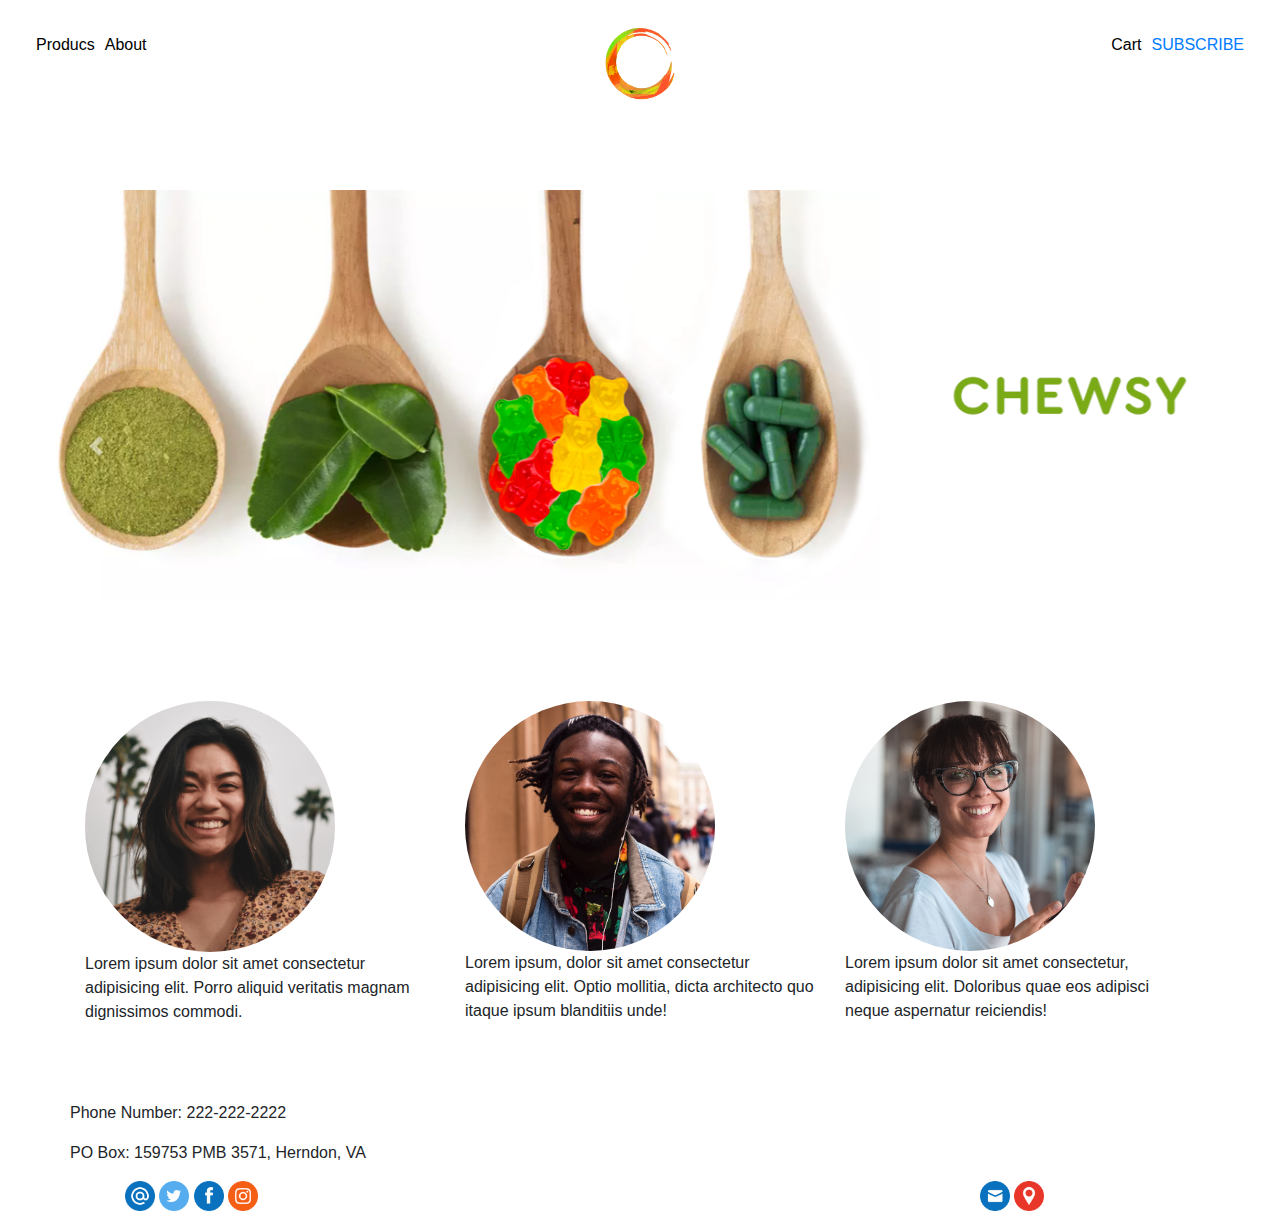
==== index.html @ 1e250ff9 "pushing" ====
<!doctype html>
<html lang="en">


<head>
  <!-- Required meta tags -->
  <meta charset="utf-8">
  <meta name="viewport" content="width=device-width, initial-scale=1, shrink-to-fit=no">

  <!-- Bootstrap CSS -->
  <link rel="stylesheet" href="https://stackpath.bootstrapcdn.com/bootstrap/4.3.1/css/bootstrap.min.css"
    integrity="sha384-ggOyR0iXCbMQv3Xipma34MD+dH/1fQ784/j6cY/iJTQUOhcWr7x9JvoRxT2MZw1T" crossorigin="anonymous">
  <link rel="stylesheet" href="./style.css" type="text/css">


</head>

<body>
  <div class="navcontainer">
    <nav class="navbar navbar-expand-lg">
      <div class="container-fluid">
        <div class="navbar-header">
          <button class="navbar-toggler" type="button" data-toggle="collapse" data-target="#navbar"
            aria-controls="#navbar" aria-expanded="false" aria-label="Toggle navigation">
            <span class="navbar-toggler-icon"></span>
          </button>
          <div id="navbar" class="collapse navbar-collapse">
            <ul class="nav navbar-nav navbar-right">
              <li class="active"><a href="#">Producs</a></li>
              <li><a href="#">About</a></li>
            </ul>
          </div>

          <a class="navbar-brand" href=""><img
              src="./assets/chewsylogo.png" alt="CHEWSY">
          </a>
          
        </div>

        <div id="navbar" class="collapse navbar-collapse">
          <ul class="nav navbar-nav ml-auto">
              <li><a href="#">Cart</a></li>
          </ul>
          


        </div>

        <ul id="submitnav" class="nav navbar-nav ml-auto">
            <li class="active"><a href="#demo" data-toggle="collapse">SUBSCRIBE</a></li>
          </ul>
        <!--/.nav-collapse -->
      </div>
      <!--/.container-fluid -->
    </nav>
  </div>
  
    
    <div class=row>
  <div id="demo" class="collapse">
      <div class="col-sm-12">
          <link href="//cdn-images.mailchimp.com/embedcode/classic-10_7.css" rel="stylesheet" type="text/css">
          <style type="text/css">
            #mc_embed_signup {
              margin-left:370px;
            }
        
            /* Add your own Mailchimp form style overrides in your site stylesheet or in this style block.
             We recommend moving this block and the preceding CSS link to the HEAD of your HTML file. */
          </style>
        
        
          <div id="mc_embed_signup">
            <form action="https://gmail.us20.list-manage.com/subscribe/post?u=164281b2838ff1c99d3fb2825&amp;id=e8949623ad"
              method="post" id="mc-embedded-subscribe-form" name="mc-embedded-subscribe-form" class="validate" target="_blank"
              novalidate>
              <div id="mc_embed_signup_scroll">
                <h2>JOIN OUR NEWS LETTER</h2>
                <div class="indicates-required"><span class="asterisk">*</span> indicates required</div>
                <div class="mc-field-group">
                  
                  <input type="email" value="" name="EMAIL" class="required email" id="mce-EMAIL" placeholder="Email">
                </div>
               
                  <input type="text" value="" placeholder="First Name" name="FNAME" class="first-name-field" id="mce-FNAME" minlength="3"
                    pattern="[a-zA-Z]+">
                </div>
                
                  <input type="text" value="" placeholder="Last Name" name="LNAME" class="" id="mce-LNAME" minlength="3"
                    pattern="^(?=.*[a-z])(?=.*[A-Z]).*$">
                    <div style="position: absolute; left: -5000px;" aria-hidden="true"><input type="text"
                      name="b_164281b2838ff1c99d3fb2825_e8949623ad" tabindex="-1" value=""></div>
                  <div class="clear"><input type="submit" value="Subscribe" name="subscribe" id="mc-embedded-subscribe"
                      class="button"></div>
                </div>
                <div id="mce-responses" class="clear">
                  <div class="response" id="mce-error-response" style="display:none"></div>
                  <div class="response" id="mce-success-response" style="display:none"></div>
                </div>
                <!-- real people should not fill this in and expect good things - do not remove this or risk form bot signups-->
                
              </div>
            </form>
          </div>
        </div>
        </div>
      </div>
    </div>
  <div id="header-form" class="row">
      
    <div class="col-lg-12">
      <div id="carouselExampleIndicators" class="carousel slide" data-ride="carousel">
        <ol class="carousel-indicators">
          <li data-target="#carouselExampleIndicators" data-slide-to="0" class="active"></li>
          <li data-target="#carouselExampleIndicators" data-slide-to="1"></li>
          <li data-target="#carouselExampleIndicators" data-slide-to="2"></li>
        </ol>
        <div class="carousel-inner">
          <div class="carousel-item active">
            <img class="d-block w-100" src="./assets/Image01.png" alt="First slide">
          </div>
          <div class="carousel-item">
            <img class="d-block w-100" src="./assets/carouel1.jpg"  alt="Second slide">
          </div>
          <div class="carousel-item">
            <img class="d-block w-100" src="./assets/carousel2.jpg"  alt="Third slide">
          </div>
        </div>
        <a class="carousel-control-prev" href="#carouselExampleIndicators" role="button" data-slide="prev">
          <span class="carousel-control-prev-icon" aria-hidden="true"></span>
          <span class="sr-only">Previous</span>
        </a>
        <a class="carousel-control-next" href="#carouselExampleIndicators" role="button" data-slide="next">
          <span class="carousel-control-next-icon" aria-hidden="true"></span>
          <span class="sr-only">Next</span>
        </a>
      </div>
    </div>
  
</div>
<div class="container place-link-wrapper">
    <div class="row d-flex justify-content-around">
        <div class="col-sm-4">
            <img class="testimonial-image" src="./images/joel-mott-1315248-unsplash.jpg" alt="Shops Icon">
            <br>
            <div class="quote-one">
                <blockquote>Lorem ipsum dolor sit amet consectetur adipisicing elit. Porro aliquid veritatis magnam dignissimos commodi.</blockquote>
                <blockquote>Lorem ipsum, dolor sit amet consectetur adipisicing elit. Optio mollitia, dicta architecto quo itaque ipsum blanditiis unde!</blockquote>
            </div>
        </div>
        <div class="col-sm-4 quotes">
            <img class="testimonial-image" src="./images/yingchou-han-241463-unsplash.jpg" alt="Restaurants Icon">
            <br>
            <div class="quote-two">
                <blockquote>Lorem ipsum, dolor sit amet consectetur adipisicing elit. Optio mollitia, dicta architecto quo itaque ipsum blanditiis unde!</blockquote>
                <blockquote>Lorem ipsum dolor sit amet consectetur adipisicing elit. Porro aliquid veritatis magnam dignissimos commodi.</blockquote>
                <blockquote>Lorem ipsum dolor sit amet consectetur, adipisicing elit. Doloribus quae eos adipisci neque aspernatur reiciendis!</blockquote>
            </div>
        </div>
        <div class="col-sm-4 quotes">
            <img class="testimonial-image" src="./images/fabio-spinelli-695744-unsplash.jpg" alt="Parks Icon">
            <br>
            <div class="quote-three">
                <blockquote>Lorem ipsum dolor sit amet consectetur, adipisicing elit. Doloribus quae eos adipisci neque aspernatur reiciendis!</blockquote>
                <blockquote>Lorem ipsum, dolor sit amet consectetur adipisicing elit. Optio mollitia, dicta architecto quo itaque ipsum blanditiis unde!</blockquote>
                <blockquote>Lorem ipsum dolor sit amet consectetur adipisicing elit. Porro aliquid veritatis magnam dignissimos commodi.</blockquote>
            </div>
        </div>
    </div>
</div>

<div class="footer">
    <div class="container">
        <div class="row">
            <p>Phone Number: 222-222-2222</p>
        </div>
        <div class="row">
            <p>PO Box: 159753 PMB 3571, Herndon, VA</p>
        </div>
        <div class="row">
            <div class="col lg">
                <ul class="footer">
                    <li>
                        <a href="#">
                            <img class="footer-icon" src="./images/icons/Email.png">
                        </a>
                    </li>
                    <li>
                        <a href="#">
                            <img class="footer-icon" src="./images/icons/Twitter.png">
                        </a>
                    </li>
                    <li>
                        <a href="#">
                            <img class="footer-icon" src="./images/icons/facebook.png">
                        </a>
                    </li>
                    <li>
                        <a href="#">
                            <img class="footer-icon" src="./images/icons/instagram.png">
                        </a>
                    </li>
                </ul>
            </div>
            <div class="col lg"></div>
            <div class="col lg"></div>
            <div class="col lg">
                <ul class="footer">
                    <li>
                        <a href="#">
                            <img class="footer-icon" src="./images/icons/Mail.png">
                        </a>
                    </li>
                    <li>
                        <a href="#">
                            <img class="footer-icon" src="./images/icons/map.png">
                        </a>
                    </li>
                </ul>
            </div>
        </div>
    </div>
</div>
  
  <script type='text/javascript' src='//s3.amazonaws.com/downloads.mailchimp.com/js/mc-validate.js'></script>
  <script type='text/javascript'>
    (function ($) {
      window.fnames = new Array();
      window.ftypes = new Array();
      fnames[0] = 'EMAIL';
      ftypes[0] = 'email';
      fnames[1] = 'FNAME';
      ftypes[1] = 'text';
      fnames[2] = 'LNAME';
      ftypes[2] = 'text';
    }(jQuery));
    var $mcj = jQuery.noConflict(true);
  </script>
  <!--End mc_embed_signup-->

  <script src="./app.js"></script>
  <!-- Optional JavaScript -->
  <!-- jQuery first, then Popper.js, then Bootstrap JS -->
  <script src="https://ajax.googleapis.com/ajax/libs/jquery/1.12.4/jquery.min.js"></script>
  <script src="./js/jquery.quovolver.js"></script>
    <script src="./js/app.js"></script>
  <script src="https://cdnjs.cloudflare.com/ajax/libs/popper.js/1.14.7/umd/popper.min.js"
    integrity="sha384-UO2eT0CpHqdSJQ6hJty5KVphtPhzWj9WO1clHTMGa3JDZwrnQq4sF86dIHNDz0W1" crossorigin="anonymous">
  </script>
  <script src="https://stackpath.bootstrapcdn.com/bootstrap/4.3.1/js/bootstrap.min.js"
    integrity="sha384-JjSmVgyd0p3pXB1rRibZUAYoIIy6OrQ6VrjIEaFf/nJGzIxFDsf4x0xIM+B07jRM" crossorigin="anonymous">
  </script>
</body>

</html>
---- style.css ----
.first-name-field:invalid {
    border: 1px solid red;
  }

/* --------------------
        Navbar
 ---------------------*/
  .navbar-brand {
    transform: translateX(-50%);
    left: 50%;
    top:25%;
    position: absolute;
  }
  

  .navbar-brand {
    padding: 0px;
  }
  .navbar-brand>img {
    max-height:80px;
    max-width: 80px;
    /* padding: 1px 14px 30px 14px; */
   
  }
  #navbar a {
    color:black;
  }
  
  
  .navbar{
    margin-bottom: 100px;
    height:90px;
    
    
  }
  .navbar-nav li a {
    padding: 30px 5px 15px 5px;
   
}
.navbar-toggler-icon{
  background-image: url("./assets/gummy-bear.png");
}

#submitnav ul li a{
  color:black;
}

s
/* .navbar-brand img {
  max-width:20px;
  max-height:20px;
} */
  /* --------------------
        Form
 ---------------------*/
 #header-form {
   display: flex;
   flex-direction: row;
  
   
 }
 #mc_embed_signup {
   height:600px;
   text-align:center;
   background: #fff;
   clear: left;
   font: 14px Helvetica, Arial, sans-serif;
   border: 1px solid;
   
  

 }

  /* --------------------
        Carousel
 ---------------------*/

 .carousel-inner > .carousel-item > img {
  width:100%;
  height:100%;
  margin-bottom:100px;
}

.first-name-field:invalid {
  border: 1px solid red;
}

.testimonial-image {
  width: 250px;
  height: auto;
  border-radius: 250px;
}

blockquote {
  width: 100%
}

.quotes {
  height: 400px;
}

.copyright {
  float: right;
}

.footer > .container > ul {
  list-style: none;
}

.footer > 
.container >  
.row >
.col >
.footer >
 li {
  display: inline-block;
}

.footer-icon {
    width: 30px;
    height: auto;
}

/* -----
SVG Icons - svgicons.sparkk.fr
----- */

.svg-icon {
  width: 2em;
  height: 2em;
}

.svg-icon path,
.svg-icon polygon,
.svg-icon rect {
  fill: #000000;
}

.svg-icon circle {
  stroke: #000000;
  stroke-width: 1;
}
@media only screen and (max-width: 600px) {
  body {
    background-color: lightblue;
  }
  #submitnav {
    visibility:visible;
  }
  #mailchimp {
    visibility: hidden;
  }
}

@media only screen and (max-width: 992px) {
    .testimonial-image {
        width: 200px;
        height: auto;
        border-radius: 200px;
      }
  }

  @media only screen and (max-width: 770px) {
    .testimonial-image {
        width: 150px;
        height: auto;
        border-radius: 150px;
      }
  }

  @media only screen and (max-width: 575px) {
    .testimonial-image {
        width: 250px;
        height: auto;
        border-radius: 250px;
        display: block;
        margin-left: auto;
        margin-right: auto;
        width: 50%;
      }
  }
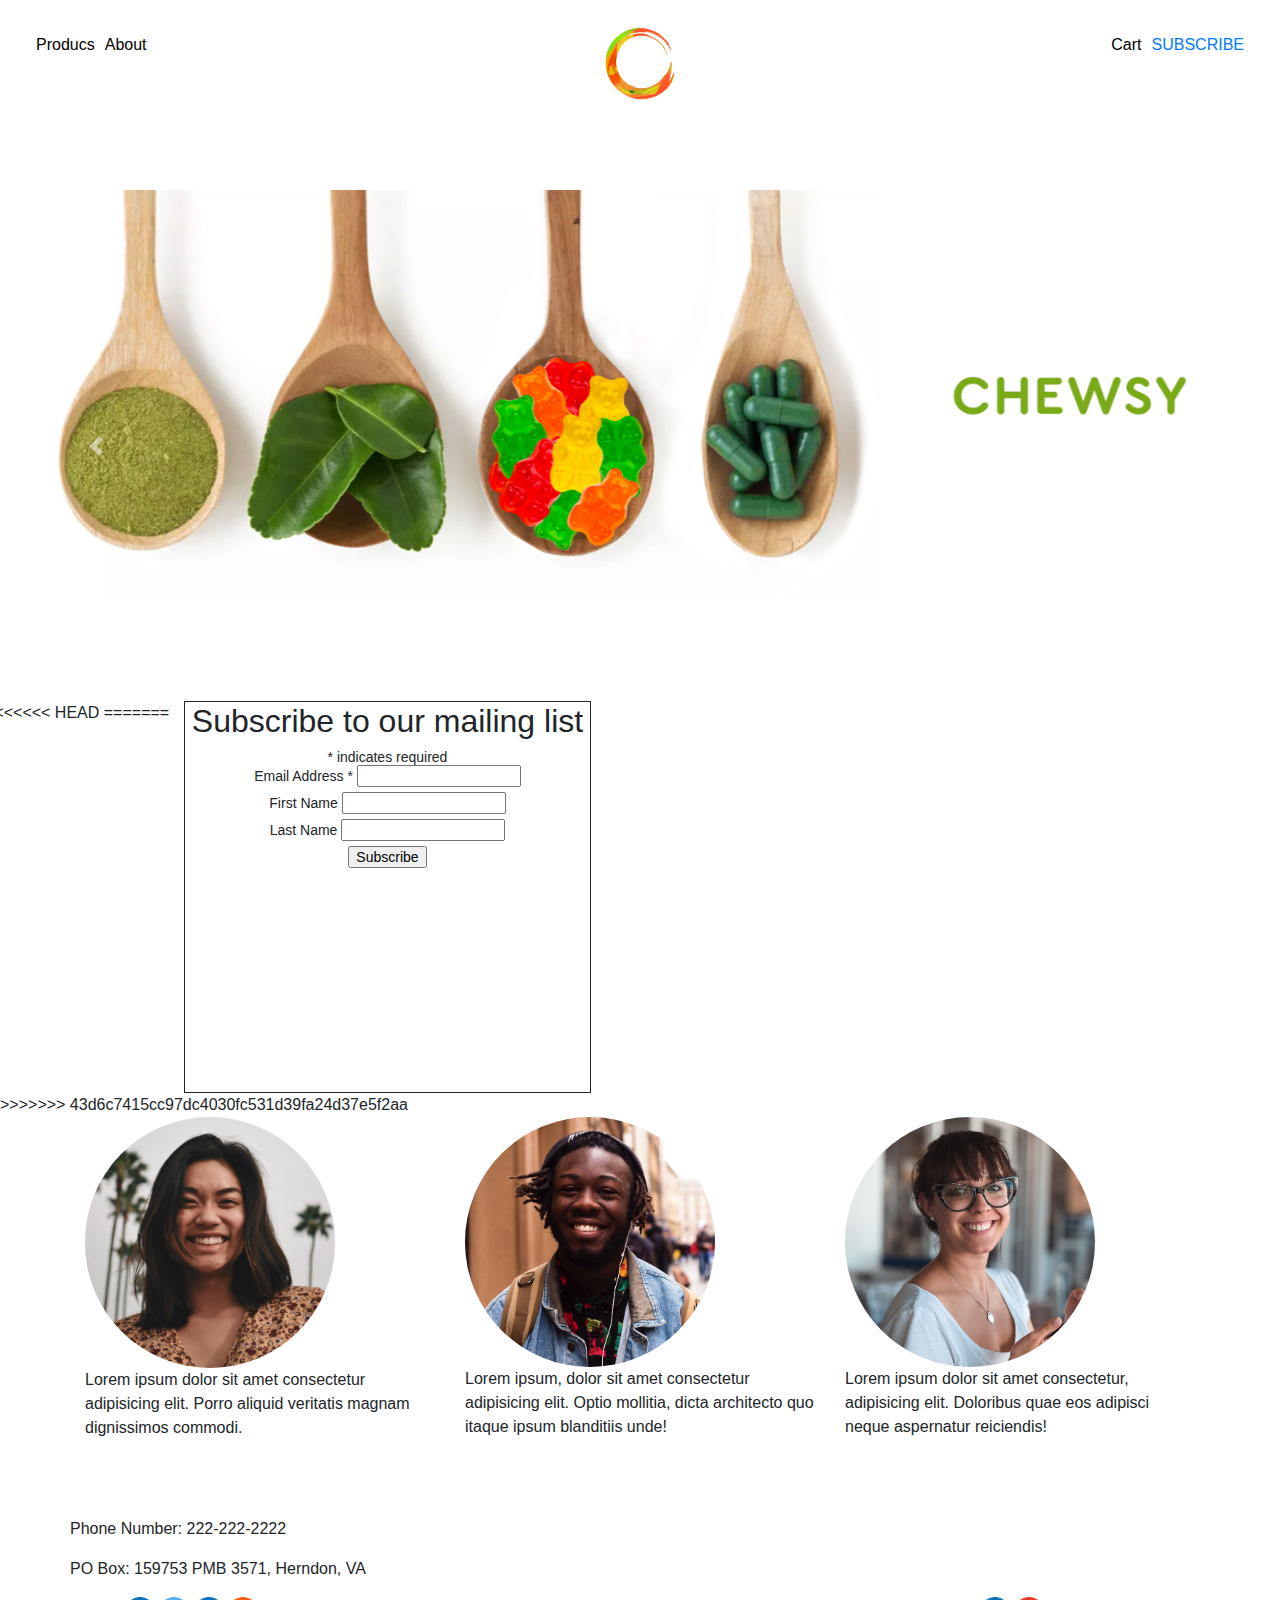
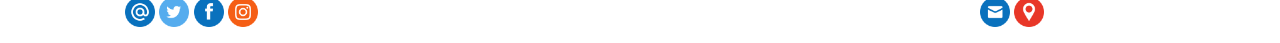
==== commit c5050ede: "Merge pull request #5 from trrstnn/tristan" ====
--- a/index.html
+++ b/index.html
@@ -12,7 +12,7 @@
     integrity="sha384-ggOyR0iXCbMQv3Xipma34MD+dH/1fQ784/j6cY/iJTQUOhcWr7x9JvoRxT2MZw1T" crossorigin="anonymous">
   <link rel="stylesheet" href="./style.css" type="text/css">
 
-
+  <title>Hello, world!</title>
 </head>
 
 <body>
@@ -62,20 +62,22 @@
           <link href="//cdn-images.mailchimp.com/embedcode/classic-10_7.css" rel="stylesheet" type="text/css">
           <style type="text/css">
             #mc_embed_signup {
-              margin-left:370px;
+              background: #fff;
+              clear: left;
+              font: 14px Helvetica, Arial, sans-serif;
+              border: 1px solid;
+              margin: 0 auto;
             }
         
             /* Add your own Mailchimp form style overrides in your site stylesheet or in this style block.
              We recommend moving this block and the preceding CSS link to the HEAD of your HTML file. */
           </style>
-        
-        
           <div id="mc_embed_signup">
             <form action="https://gmail.us20.list-manage.com/subscribe/post?u=164281b2838ff1c99d3fb2825&amp;id=e8949623ad"
               method="post" id="mc-embedded-subscribe-form" name="mc-embedded-subscribe-form" class="validate" target="_blank"
               novalidate>
               <div id="mc_embed_signup_scroll">
-                <h2>JOIN OUR NEWS LETTER</h2>
+                <h2>Subscribe to our mailing list</h2>
                 <div class="indicates-required"><span class="asterisk">*</span> indicates required</div>
                 <div class="mc-field-group">
                   
@@ -88,17 +90,16 @@
                 
                   <input type="text" value="" placeholder="Last Name" name="LNAME" class="" id="mce-LNAME" minlength="3"
                     pattern="^(?=.*[a-z])(?=.*[A-Z]).*$">
-                    <div style="position: absolute; left: -5000px;" aria-hidden="true"><input type="text"
-                      name="b_164281b2838ff1c99d3fb2825_e8949623ad" tabindex="-1" value=""></div>
-                  <div class="clear"><input type="submit" value="Subscribe" name="subscribe" id="mc-embedded-subscribe"
-                      class="button"></div>
                 </div>
                 <div id="mce-responses" class="clear">
                   <div class="response" id="mce-error-response" style="display:none"></div>
                   <div class="response" id="mce-success-response" style="display:none"></div>
                 </div>
                 <!-- real people should not fill this in and expect good things - do not remove this or risk form bot signups-->
-                
+                <div style="position: absolute; left: -5000px;" aria-hidden="true"><input type="text"
+                    name="b_164281b2838ff1c99d3fb2825_e8949623ad" tabindex="-1" value=""></div>
+                <div class="clear"><input type="submit" value="Subscribe" name="subscribe" id="mc-embedded-subscribe"
+                    class="button"></div>
               </div>
             </form>
           </div>
@@ -136,8 +137,57 @@
         </a>
       </div>
     </div>
+<<<<<<< HEAD
   
+=======
+  <div id="mailchimp"class="col-lg-4">
+  <!-- Begin Mailchimp Signup Form -->
+  <link href="//cdn-images.mailchimp.com/embedcode/classic-10_7.css" rel="stylesheet" type="text/css">
+  <style type="text/css">
+    #mc_embed_signup {
+      background: #fff;
+      clear: left;
+      font: 14px Helvetica, Arial, sans-serif;
+    }
+    
+  </style>
+  <div id="mc_embed_signup">
+    <form action="https://gmail.us20.list-manage.com/subscribe/post?u=164281b2838ff1c99d3fb2825&amp;id=e8949623ad"
+      method="post" id="mc-embedded-subscribe-form" name="mc-embedded-subscribe-form" class="validate" target="_blank"
+      novalidate>
+      <div id="mc_embed_signup_scroll">
+        <h2>Subscribe to our mailing list</h2>
+        <div class="indicates-required"><span class="asterisk">*</span> indicates required</div>
+        <div class="mc-field-group">
+          <label for="mce-EMAIL">Email Address <span class="asterisk">*</span>
+          </label>
+          <input type="email" value="" name="EMAIL" class="required email" id="mce-EMAIL">
+        </div>
+        <div class="mc-field-group">
+          <label for="mce-FNAME">First Name </label>
+          <input type="text" value="" name="FNAME" class="first-name-field" id="mce-FNAME" minlength="3"
+            pattern="[a-zA-Z]+">
+        </div>
+        <div class="mc-field-group">
+          <label for="mce-LNAME">Last Name </label>
+          <input type="text" value="" name="LNAME" class="" id="mce-LNAME" minlength="3"
+            pattern="^(?=.*[a-z])(?=.*[A-Z]).*$">
+        </div>
+        <div id="mce-responses" class="clear">
+          <div class="response" id="mce-error-response" style="display:none"></div>
+          <div class="response" id="mce-success-response" style="display:none"></div>
+        </div>
+        <!-- real people should not fill this in and expect good things - do not remove this or risk form bot signups-->
+        <div style="position: absolute; left: -5000px;" aria-hidden="true"><input type="text"
+            name="b_164281b2838ff1c99d3fb2825_e8949623ad" tabindex="-1" value=""></div>
+        <div class="clear"><input type="submit" value="Subscribe" name="subscribe" id="mc-embedded-subscribe"
+            class="button"></div>
+      </div>
+    </form>
+  </div>
 </div>
+</div>
+>>>>>>> 43d6c7415cc97dc4030fc531d39fa24d37e5f2aa
 <div class="container place-link-wrapper">
     <div class="row d-flex justify-content-around">
         <div class="col-sm-4">
--- a/style.css
+++ b/style.css
@@ -59,16 +59,10 @@
   
    
  }
- #mc_embed_signup {
-   height:600px;
+ #mc_embed_signup_scroll {
+   height:390px;
    text-align:center;
-   background: #fff;
-   clear: left;
-   font: 14px Helvetica, Arial, sans-serif;
-   border: 1px solid;
    
-  
-
  }
 
   /* --------------------
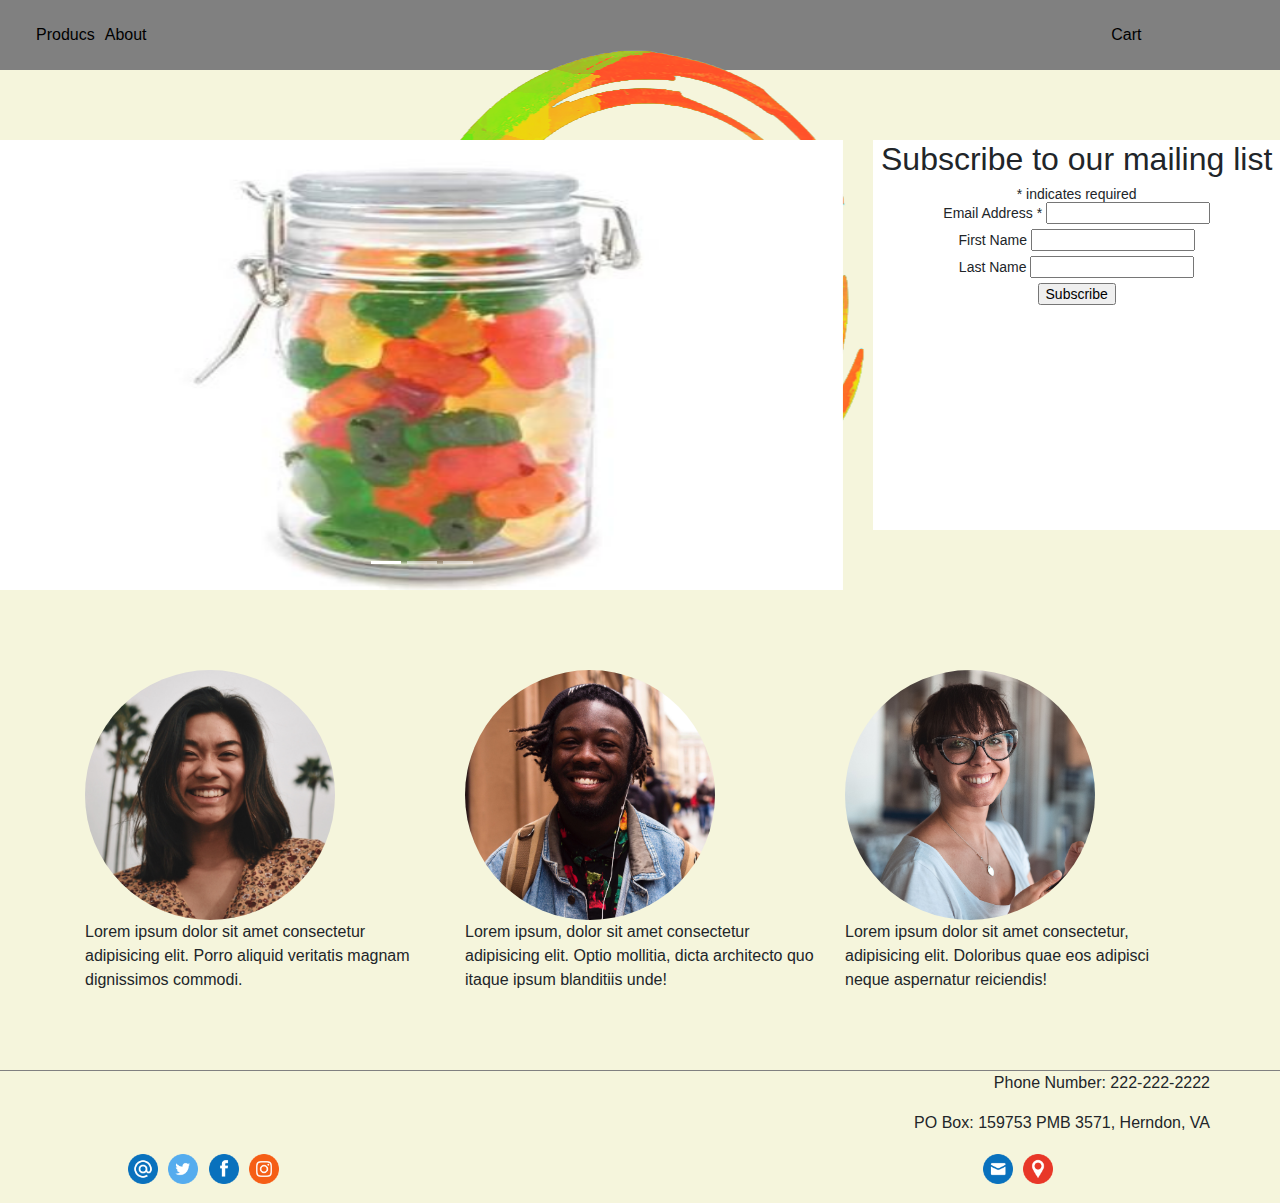
==== commit 3085d87d: "styles footer" ====
--- a/index.html
+++ b/index.html
@@ -32,7 +32,7 @@
           </div>
 
           <a class="navbar-brand" href=""><img
-              src="./assets/chewsylogo.png" alt="CHEWSY">
+              src="./assets/logo-p6.png" alt="CHEWSY">
           </a>
           
         </div>
@@ -65,8 +65,6 @@
               background: #fff;
               clear: left;
               font: 14px Helvetica, Arial, sans-serif;
-              border: 1px solid;
-              margin: 0 auto;
             }
         
             /* Add your own Mailchimp form style overrides in your site stylesheet or in this style block.
@@ -80,15 +78,18 @@
                 <h2>Subscribe to our mailing list</h2>
                 <div class="indicates-required"><span class="asterisk">*</span> indicates required</div>
                 <div class="mc-field-group">
-                  
-                  <input type="email" value="" name="EMAIL" class="required email" id="mce-EMAIL" placeholder="Email">
+                  <label for="mce-EMAIL">Email Address <span class="asterisk">*</span>
+                  </label>
+                  <input type="email" value="" name="EMAIL" class="required email" id="mce-EMAIL">
                 </div>
-               
-                  <input type="text" value="" placeholder="First Name" name="FNAME" class="first-name-field" id="mce-FNAME" minlength="3"
+                <div class="mc-field-group">
+                  <label for="mce-FNAME">First Name </label>
+                  <input type="text" value="" name="FNAME" class="first-name-field" id="mce-FNAME" minlength="3"
                     pattern="[a-zA-Z]+">
                 </div>
-                
-                  <input type="text" value="" placeholder="Last Name" name="LNAME" class="" id="mce-LNAME" minlength="3"
+                <div class="mc-field-group">
+                  <label for="mce-LNAME">Last Name </label>
+                  <input type="text" value="" name="LNAME" class="" id="mce-LNAME" minlength="3"
                     pattern="^(?=.*[a-z])(?=.*[A-Z]).*$">
                 </div>
                 <div id="mce-responses" class="clear">
@@ -109,7 +110,7 @@
     </div>
   <div id="header-form" class="row">
       
-    <div class="col-lg-12">
+    <div class="col-lg-8">
       <div id="carouselExampleIndicators" class="carousel slide" data-ride="carousel">
         <ol class="carousel-indicators">
           <li data-target="#carouselExampleIndicators" data-slide-to="0" class="active"></li>
@@ -118,7 +119,7 @@
         </ol>
         <div class="carousel-inner">
           <div class="carousel-item active">
-            <img class="d-block w-100" src="./assets/Image01.png" alt="First slide">
+            <img class="d-block w-100" src="./assets/gummy.jpg" alt="First slide">
           </div>
           <div class="carousel-item">
             <img class="d-block w-100" src="./assets/carouel1.jpg"  alt="Second slide">
@@ -137,9 +138,6 @@
         </a>
       </div>
     </div>
-<<<<<<< HEAD
-  
-=======
   <div id="mailchimp"class="col-lg-4">
   <!-- Begin Mailchimp Signup Form -->
   <link href="//cdn-images.mailchimp.com/embedcode/classic-10_7.css" rel="stylesheet" type="text/css">
@@ -187,7 +185,6 @@
   </div>
 </div>
 </div>
->>>>>>> 43d6c7415cc97dc4030fc531d39fa24d37e5f2aa
 <div class="container place-link-wrapper">
     <div class="row d-flex justify-content-around">
         <div class="col-sm-4">
@@ -219,12 +216,12 @@
     </div>
 </div>
 
-<div class="footer">
+<div class="footer-wrapper">
     <div class="container">
-        <div class="row">
+        <div class="row justify-content-end">
             <p>Phone Number: 222-222-2222</p>
         </div>
-        <div class="row">
+        <div class="row justify-content-end">
             <p>PO Box: 159753 PMB 3571, Herndon, VA</p>
         </div>
         <div class="row">
--- a/style.css
+++ b/style.css
@@ -1,7 +1,9 @@
 .first-name-field:invalid {
     border: 1px solid red;
   }
-
+body {
+  background-color:beige;
+}
 /* --------------------
         Navbar
  ---------------------*/
@@ -17,10 +19,9 @@
     padding: 0px;
   }
   .navbar-brand>img {
-    max-height:80px;
-    max-width: 80px;
-    /* padding: 1px 14px 30px 14px; */
-   
+    height: 100%;
+    width: auto;
+    padding: 1px 14px 30px 14px;
   }
   #navbar a {
     color:black;
@@ -28,10 +29,9 @@
   
   
   .navbar{
-    margin-bottom: 100px;
-    height:90px;
-    
-    
+    margin-bottom: 70px;
+    background-color:grey;
+    height:70px;
   }
   .navbar-nav li a {
     padding: 30px 5px 15px 5px;
@@ -40,12 +40,13 @@
 .navbar-toggler-icon{
   background-image: url("./assets/gummy-bear.png");
 }
-
 #submitnav ul li a{
   color:black;
 }
 
-s
+#submitnav {
+ visibility: hidden;
+}
 /* .navbar-brand img {
   max-width:20px;
   max-height:20px;
@@ -56,7 +57,7 @@
  #header-form {
    display: flex;
    flex-direction: row;
-  
+   margin-bottom:80px;
    
  }
  #mc_embed_signup_scroll {
@@ -70,11 +71,9 @@
  ---------------------*/
 
  .carousel-inner > .carousel-item > img {
-  width:100%;
-  height:100%;
-  margin-bottom:100px;
+  width:640px;
+  height:450px;
 }
-
 .first-name-field:invalid {
   border: 1px solid red;
 }
@@ -97,11 +96,24 @@
   float: right;
 }
 
+.footer-wrapper {
+    border-top: 1px solid gray;
+}
+
 .footer > .container > ul {
   list-style: none;
 }
 
-.footer > 
+.footer-wrapper > 
+.container >  
+.row >
+.col >
+.footer >
+ li {
+  display: inline-block;
+}
+
+.footer-wrapper > 
 .container >  
 .row >
 .col >
@@ -113,6 +125,7 @@
 .footer-icon {
     width: 30px;
     height: auto;
+    margin: 3px;
 }
 
 /* -----
@@ -172,4 +185,4 @@
         margin-right: auto;
         width: 50%;
       }
-  }
+  }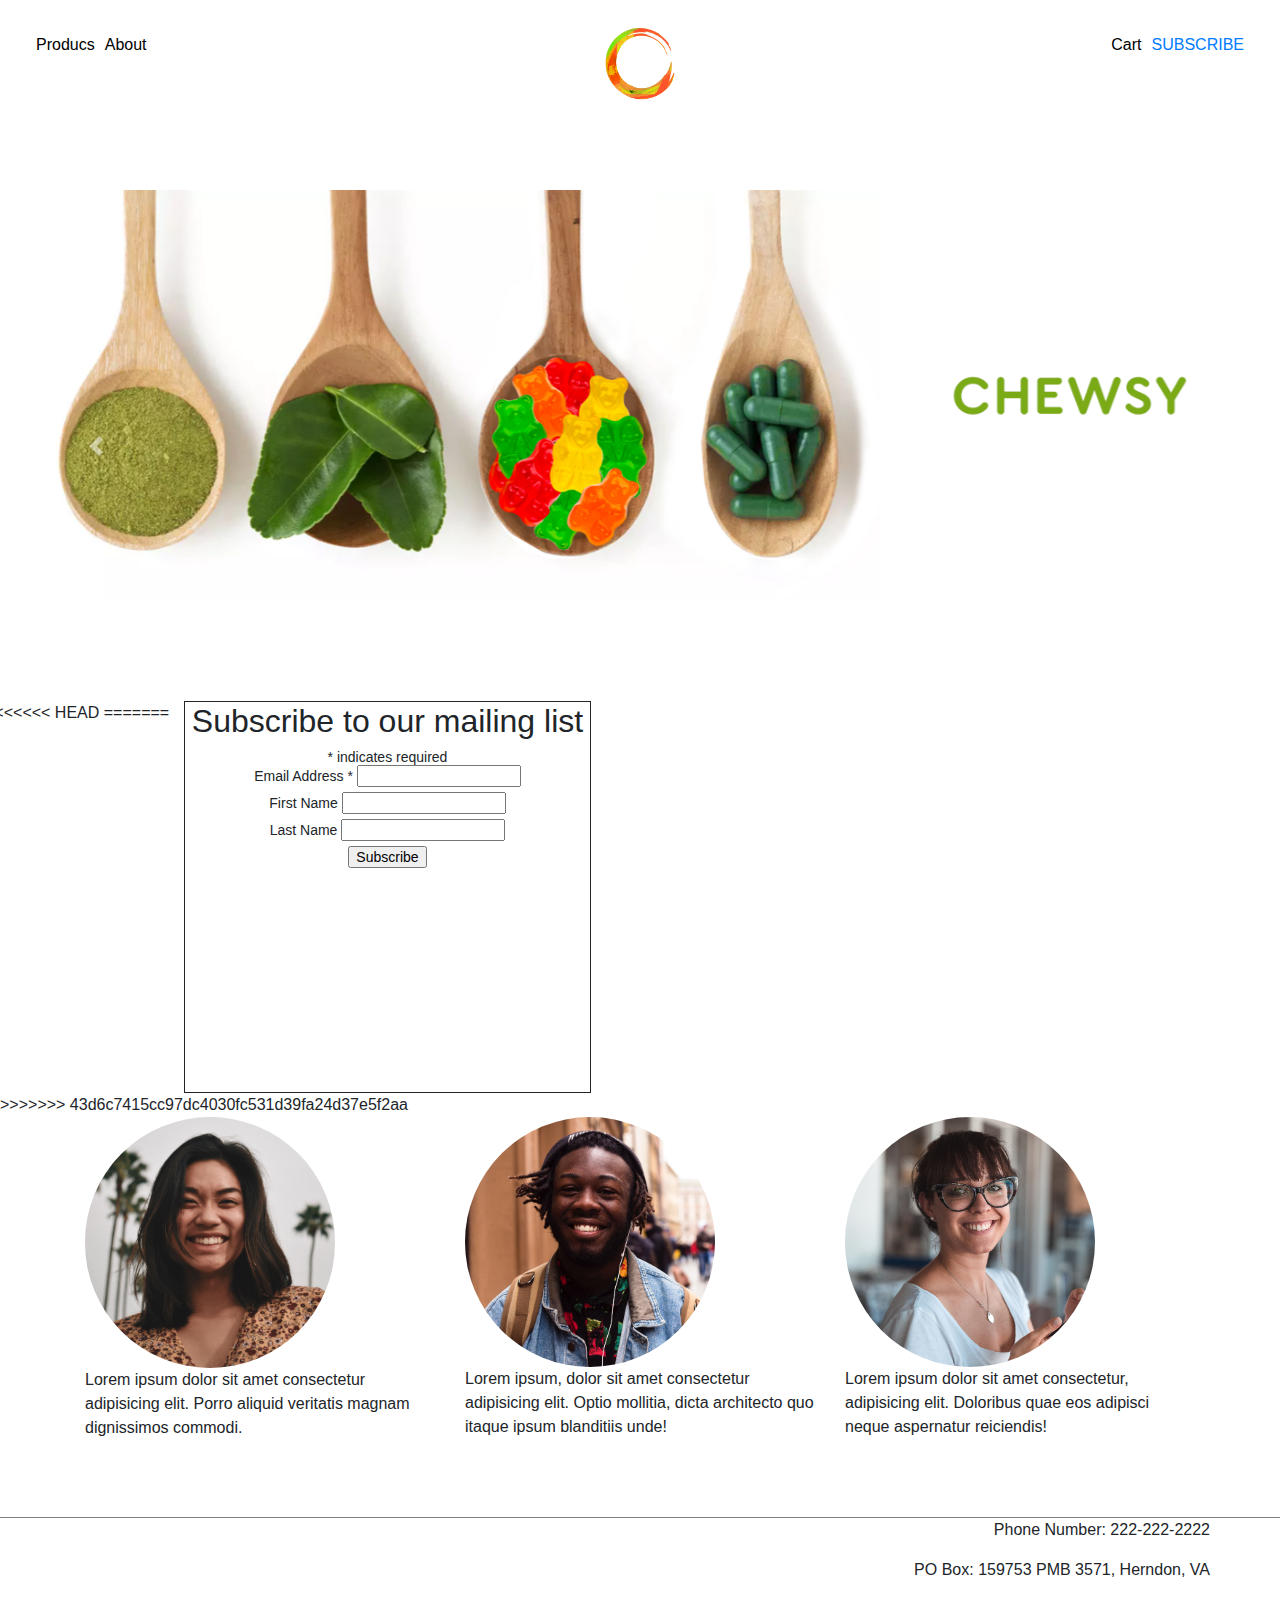
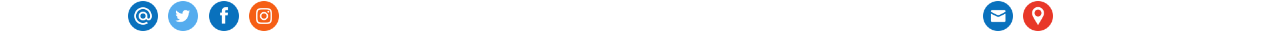
==== commit 26cdc67f: "Merge branch 'master' of https://github.com/trrstnn/Chewsy-App into tiffany" ====
--- a/index.html
+++ b/index.html
@@ -32,7 +32,7 @@
           </div>
 
           <a class="navbar-brand" href=""><img
-              src="./assets/logo-p6.png" alt="CHEWSY">
+              src="./assets/chewsylogo.png" alt="CHEWSY">
           </a>
           
         </div>
@@ -65,6 +65,8 @@
               background: #fff;
               clear: left;
               font: 14px Helvetica, Arial, sans-serif;
+              border: 1px solid;
+              margin: 0 auto;
             }
         
             /* Add your own Mailchimp form style overrides in your site stylesheet or in this style block.
@@ -78,18 +80,15 @@
                 <h2>Subscribe to our mailing list</h2>
                 <div class="indicates-required"><span class="asterisk">*</span> indicates required</div>
                 <div class="mc-field-group">
-                  <label for="mce-EMAIL">Email Address <span class="asterisk">*</span>
-                  </label>
-                  <input type="email" value="" name="EMAIL" class="required email" id="mce-EMAIL">
+                  
+                  <input type="email" value="" name="EMAIL" class="required email" id="mce-EMAIL" placeholder="Email">
                 </div>
-                <div class="mc-field-group">
-                  <label for="mce-FNAME">First Name </label>
-                  <input type="text" value="" name="FNAME" class="first-name-field" id="mce-FNAME" minlength="3"
+               
+                  <input type="text" value="" placeholder="First Name" name="FNAME" class="first-name-field" id="mce-FNAME" minlength="3"
                     pattern="[a-zA-Z]+">
                 </div>
-                <div class="mc-field-group">
-                  <label for="mce-LNAME">Last Name </label>
-                  <input type="text" value="" name="LNAME" class="" id="mce-LNAME" minlength="3"
+                
+                  <input type="text" value="" placeholder="Last Name" name="LNAME" class="" id="mce-LNAME" minlength="3"
                     pattern="^(?=.*[a-z])(?=.*[A-Z]).*$">
                 </div>
                 <div id="mce-responses" class="clear">
@@ -110,7 +109,7 @@
     </div>
   <div id="header-form" class="row">
       
-    <div class="col-lg-8">
+    <div class="col-lg-12">
       <div id="carouselExampleIndicators" class="carousel slide" data-ride="carousel">
         <ol class="carousel-indicators">
           <li data-target="#carouselExampleIndicators" data-slide-to="0" class="active"></li>
@@ -119,7 +118,7 @@
         </ol>
         <div class="carousel-inner">
           <div class="carousel-item active">
-            <img class="d-block w-100" src="./assets/gummy.jpg" alt="First slide">
+            <img class="d-block w-100" src="./assets/Image01.png" alt="First slide">
           </div>
           <div class="carousel-item">
             <img class="d-block w-100" src="./assets/carouel1.jpg"  alt="Second slide">
@@ -138,6 +137,9 @@
         </a>
       </div>
     </div>
+<<<<<<< HEAD
+  
+=======
   <div id="mailchimp"class="col-lg-4">
   <!-- Begin Mailchimp Signup Form -->
   <link href="//cdn-images.mailchimp.com/embedcode/classic-10_7.css" rel="stylesheet" type="text/css">
@@ -185,6 +187,7 @@
   </div>
 </div>
 </div>
+>>>>>>> 43d6c7415cc97dc4030fc531d39fa24d37e5f2aa
 <div class="container place-link-wrapper">
     <div class="row d-flex justify-content-around">
         <div class="col-sm-4">
--- a/style.css
+++ b/style.css
@@ -1,9 +1,7 @@
 .first-name-field:invalid {
     border: 1px solid red;
   }
-body {
-  background-color:beige;
-}
+
 /* --------------------
         Navbar
  ---------------------*/
@@ -19,9 +17,10 @@
     padding: 0px;
   }
   .navbar-brand>img {
-    height: 100%;
-    width: auto;
-    padding: 1px 14px 30px 14px;
+    max-height:80px;
+    max-width: 80px;
+    /* padding: 1px 14px 30px 14px; */
+   
   }
   #navbar a {
     color:black;
@@ -29,9 +28,10 @@
   
   
   .navbar{
-    margin-bottom: 70px;
-    background-color:grey;
-    height:70px;
+    margin-bottom: 100px;
+    height:90px;
+    
+    
   }
   .navbar-nav li a {
     padding: 30px 5px 15px 5px;
@@ -40,13 +40,12 @@
 .navbar-toggler-icon{
   background-image: url("./assets/gummy-bear.png");
 }
+
 #submitnav ul li a{
   color:black;
 }
 
-#submitnav {
- visibility: hidden;
-}
+s
 /* .navbar-brand img {
   max-width:20px;
   max-height:20px;
@@ -57,7 +56,7 @@
  #header-form {
    display: flex;
    flex-direction: row;
-   margin-bottom:80px;
+  
    
  }
  #mc_embed_signup_scroll {
@@ -71,9 +70,11 @@
  ---------------------*/
 
  .carousel-inner > .carousel-item > img {
-  width:640px;
-  height:450px;
+  width:100%;
+  height:100%;
+  margin-bottom:100px;
 }
+
 .first-name-field:invalid {
   border: 1px solid red;
 }
@@ -185,4 +186,4 @@
         margin-right: auto;
         width: 50%;
       }
-  }+  }
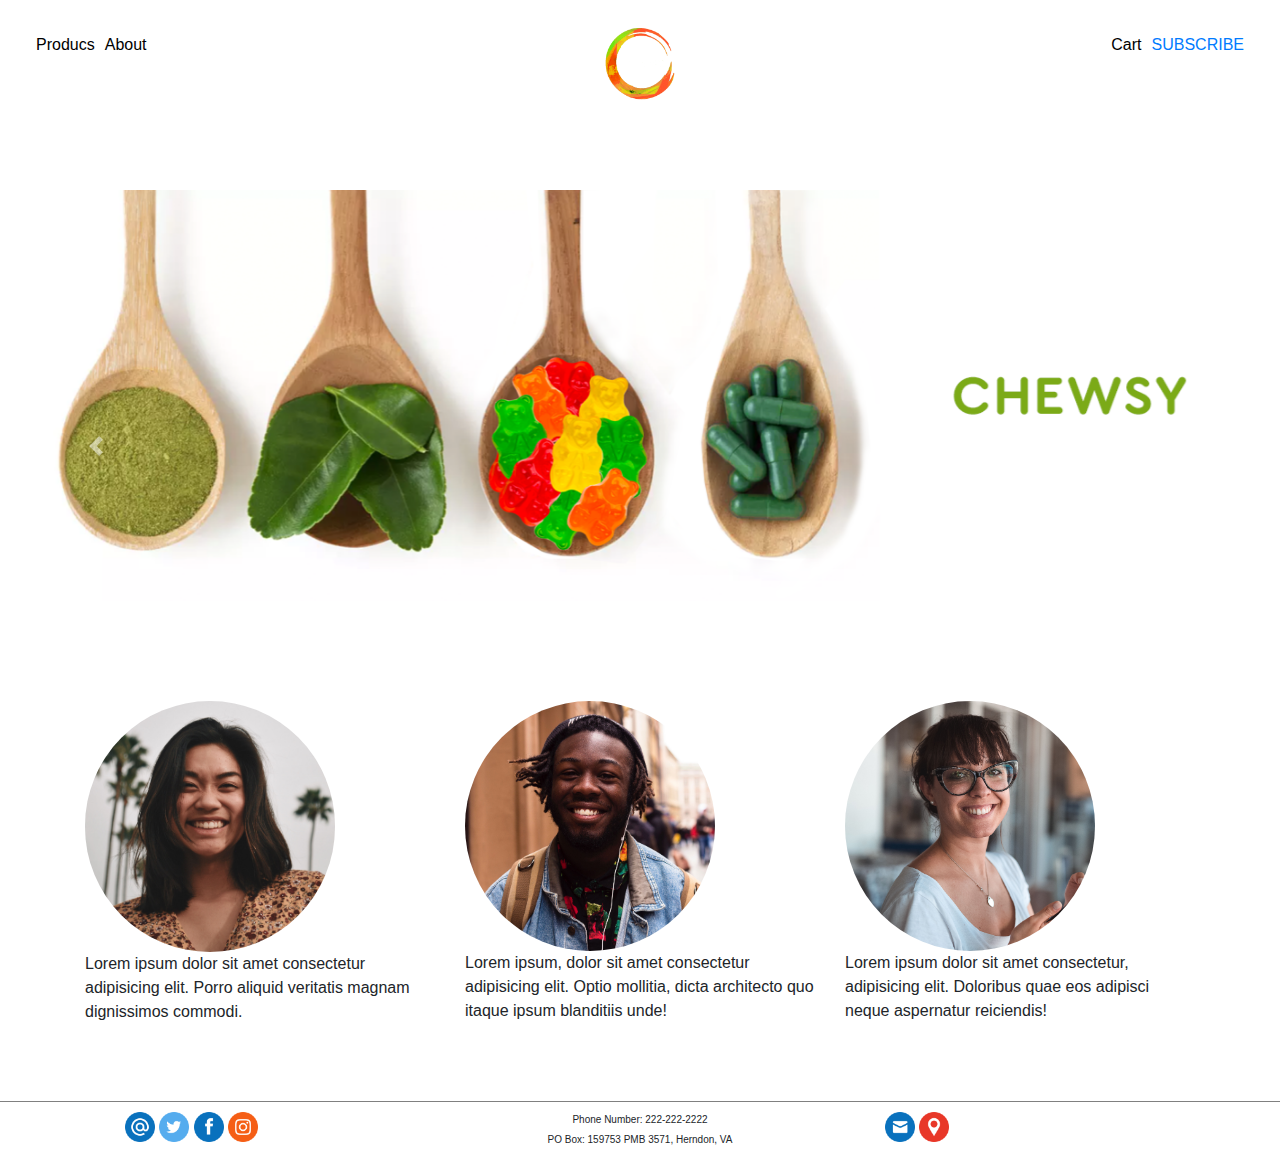
==== commit 4159ea5e: "adjusts footer" ====
--- a/index.html
+++ b/index.html
@@ -1,20 +1,14 @@
 <!doctype html>
 <html lang="en">
-
-
 <head>
   <!-- Required meta tags -->
   <meta charset="utf-8">
   <meta name="viewport" content="width=device-width, initial-scale=1, shrink-to-fit=no">
-
   <!-- Bootstrap CSS -->
   <link rel="stylesheet" href="https://stackpath.bootstrapcdn.com/bootstrap/4.3.1/css/bootstrap.min.css"
     integrity="sha384-ggOyR0iXCbMQv3Xipma34MD+dH/1fQ784/j6cY/iJTQUOhcWr7x9JvoRxT2MZw1T" crossorigin="anonymous">
   <link rel="stylesheet" href="./style.css" type="text/css">
-
-  <title>Hello, world!</title>
 </head>
-
 <body>
   <div class="navcontainer">
     <nav class="navbar navbar-expand-lg">
@@ -30,22 +24,17 @@
               <li><a href="#">About</a></li>
             </ul>
           </div>
-
           <a class="navbar-brand" href=""><img
               src="./assets/chewsylogo.png" alt="CHEWSY">
           </a>
           
         </div>
-
         <div id="navbar" class="collapse navbar-collapse">
           <ul class="nav navbar-nav ml-auto">
               <li><a href="#">Cart</a></li>
           </ul>
           
-
-
-        </div>
-
+        </div>
         <ul id="submitnav" class="nav navbar-nav ml-auto">
             <li class="active"><a href="#demo" data-toggle="collapse">SUBSCRIBE</a></li>
           </ul>
@@ -62,22 +51,21 @@
           <link href="//cdn-images.mailchimp.com/embedcode/classic-10_7.css" rel="stylesheet" type="text/css">
           <style type="text/css">
             #mc_embed_signup {
-              background: #fff;
-              clear: left;
-              font: 14px Helvetica, Arial, sans-serif;
-              border: 1px solid;
-              margin: 0 auto;
+              margin-left:400px;
+              margin-bottom:100px;
             }
         
             /* Add your own Mailchimp form style overrides in your site stylesheet or in this style block.
              We recommend moving this block and the preceding CSS link to the HEAD of your HTML file. */
           </style>
+        
+        
           <div id="mc_embed_signup">
             <form action="https://gmail.us20.list-manage.com/subscribe/post?u=164281b2838ff1c99d3fb2825&amp;id=e8949623ad"
               method="post" id="mc-embedded-subscribe-form" name="mc-embedded-subscribe-form" class="validate" target="_blank"
               novalidate>
               <div id="mc_embed_signup_scroll">
-                <h2>Subscribe to our mailing list</h2>
+                <h2>JOIN OUR NEWS LETTER</h2>
                 <div class="indicates-required"><span class="asterisk">*</span> indicates required</div>
                 <div class="mc-field-group">
                   
@@ -90,16 +78,17 @@
                 
                   <input type="text" value="" placeholder="Last Name" name="LNAME" class="" id="mce-LNAME" minlength="3"
                     pattern="^(?=.*[a-z])(?=.*[A-Z]).*$">
+                    <div style="position: absolute; left: -5000px;" aria-hidden="true"><input type="text"
+                      name="b_164281b2838ff1c99d3fb2825_e8949623ad" tabindex="-1" value=""></div>
+                  <div class="clear"><input type="submit" value="Subscribe" name="subscribe" id="mc-embedded-subscribe"
+                      class="button"></div>
                 </div>
                 <div id="mce-responses" class="clear">
                   <div class="response" id="mce-error-response" style="display:none"></div>
                   <div class="response" id="mce-success-response" style="display:none"></div>
                 </div>
                 <!-- real people should not fill this in and expect good things - do not remove this or risk form bot signups-->
-                <div style="position: absolute; left: -5000px;" aria-hidden="true"><input type="text"
-                    name="b_164281b2838ff1c99d3fb2825_e8949623ad" tabindex="-1" value=""></div>
-                <div class="clear"><input type="submit" value="Subscribe" name="subscribe" id="mc-embedded-subscribe"
-                    class="button"></div>
+                
               </div>
             </form>
           </div>
@@ -137,57 +126,8 @@
         </a>
       </div>
     </div>
-<<<<<<< HEAD
   
-=======
-  <div id="mailchimp"class="col-lg-4">
-  <!-- Begin Mailchimp Signup Form -->
-  <link href="//cdn-images.mailchimp.com/embedcode/classic-10_7.css" rel="stylesheet" type="text/css">
-  <style type="text/css">
-    #mc_embed_signup {
-      background: #fff;
-      clear: left;
-      font: 14px Helvetica, Arial, sans-serif;
-    }
-    
-  </style>
-  <div id="mc_embed_signup">
-    <form action="https://gmail.us20.list-manage.com/subscribe/post?u=164281b2838ff1c99d3fb2825&amp;id=e8949623ad"
-      method="post" id="mc-embedded-subscribe-form" name="mc-embedded-subscribe-form" class="validate" target="_blank"
-      novalidate>
-      <div id="mc_embed_signup_scroll">
-        <h2>Subscribe to our mailing list</h2>
-        <div class="indicates-required"><span class="asterisk">*</span> indicates required</div>
-        <div class="mc-field-group">
-          <label for="mce-EMAIL">Email Address <span class="asterisk">*</span>
-          </label>
-          <input type="email" value="" name="EMAIL" class="required email" id="mce-EMAIL">
-        </div>
-        <div class="mc-field-group">
-          <label for="mce-FNAME">First Name </label>
-          <input type="text" value="" name="FNAME" class="first-name-field" id="mce-FNAME" minlength="3"
-            pattern="[a-zA-Z]+">
-        </div>
-        <div class="mc-field-group">
-          <label for="mce-LNAME">Last Name </label>
-          <input type="text" value="" name="LNAME" class="" id="mce-LNAME" minlength="3"
-            pattern="^(?=.*[a-z])(?=.*[A-Z]).*$">
-        </div>
-        <div id="mce-responses" class="clear">
-          <div class="response" id="mce-error-response" style="display:none"></div>
-          <div class="response" id="mce-success-response" style="display:none"></div>
-        </div>
-        <!-- real people should not fill this in and expect good things - do not remove this or risk form bot signups-->
-        <div style="position: absolute; left: -5000px;" aria-hidden="true"><input type="text"
-            name="b_164281b2838ff1c99d3fb2825_e8949623ad" tabindex="-1" value=""></div>
-        <div class="clear"><input type="submit" value="Subscribe" name="subscribe" id="mc-embedded-subscribe"
-            class="button"></div>
-      </div>
-    </form>
-  </div>
 </div>
-</div>
->>>>>>> 43d6c7415cc97dc4030fc531d39fa24d37e5f2aa
 <div class="container place-link-wrapper">
     <div class="row d-flex justify-content-around">
         <div class="col-sm-4">
@@ -218,14 +158,11 @@
         </div>
     </div>
 </div>
-
 <div class="footer-wrapper">
     <div class="container">
-        <div class="row justify-content-end">
-            <p>Phone Number: 222-222-2222</p>
-        </div>
-        <div class="row justify-content-end">
-            <p>PO Box: 159753 PMB 3571, Herndon, VA</p>
+        <div class="row justify-content-center">
+        </div>
+        <div class="row justify-content-center">
         </div>
         <div class="row">
             <div class="col lg">
@@ -252,9 +189,11 @@
                     </li>
                 </ul>
             </div>
-            <div class="col lg"></div>
-            <div class="col lg"></div>
-            <div class="col lg">
+            <div class="col lg footer justify-content-lg-center">
+                <p>Phone Number: 222-222-2222</p>
+                <p>PO Box: 159753 PMB 3571, Herndon, VA</p>
+            </div>
+            <div class="col lg justify-content-end">
                 <ul class="footer">
                     <li>
                         <a href="#">
@@ -287,7 +226,6 @@
     var $mcj = jQuery.noConflict(true);
   </script>
   <!--End mc_embed_signup-->
-
   <script src="./app.js"></script>
   <!-- Optional JavaScript -->
   <!-- jQuery first, then Popper.js, then Bootstrap JS -->
@@ -301,5 +239,4 @@
     integrity="sha384-JjSmVgyd0p3pXB1rRibZUAYoIIy6OrQ6VrjIEaFf/nJGzIxFDsf4x0xIM+B07jRM" crossorigin="anonymous">
   </script>
 </body>
-
 </html>--- a/style.css
+++ b/style.css
@@ -1,108 +1,115 @@
 .first-name-field:invalid {
-    border: 1px solid red;
-  }
+  border: 1px solid red;
+}
 
 /* --------------------
-        Navbar
- ---------------------*/
-  .navbar-brand {
-    transform: translateX(-50%);
-    left: 50%;
-    top:25%;
-    position: absolute;
-  }
-  
+      Navbar
+---------------------*/
+.navbar-brand {
+  transform: translateX(-50%);
+  left: 50%;
+  top:25%;
+  position: absolute;
+}
 
-  .navbar-brand {
-    padding: 0px;
-  }
-  .navbar-brand>img {
-    max-height:80px;
-    max-width: 80px;
-    /* padding: 1px 14px 30px 14px; */
-   
-  }
-  #navbar a {
-    color:black;
-  }
+
+.navbar-brand {
+  padding: 0px;
+}
+.navbar-brand>img {
+  max-height:80px;
+  max-width: 80px;
+  /* padding: 1px 14px 30px 14px; */
+ 
+}
+#navbar a {
+  color:black;
+}
+
+
+.navbar{
+  margin-bottom: 100px;
+  height:90px;
   
   
-  .navbar{
-    margin-bottom: 100px;
-    height:90px;
-    
-    
-  }
-  .navbar-nav li a {
-    padding: 30px 5px 15px 5px;
-   
+}
+.navbar-nav li a {
+  padding: 30px 5px 15px 5px;
+ 
 }
 .navbar-toggler-icon{
-  background-image: url("./assets/gummy-bear.png");
+background-image: url("./assets/gummy-bear.png");
 }
 
 #submitnav ul li a{
-  color:black;
+color:black;
 }
 
 s
 /* .navbar-brand img {
-  max-width:20px;
-  max-height:20px;
+max-width:20px;
+max-height:20px;
 } */
-  /* --------------------
-        Form
- ---------------------*/
- #header-form {
-   display: flex;
-   flex-direction: row;
-  
-   
- }
- #mc_embed_signup_scroll {
-   height:390px;
-   text-align:center;
-   
- }
+/* --------------------
+      Form
+---------------------*/
+#header-form {
+ display: flex;
+ flex-direction: row;
 
-  /* --------------------
-        Carousel
- ---------------------*/
+ 
+}
+#mc_embed_signup {
+ height:600px;
+ text-align:center;
+ background: #fff;
+ clear: left;
+ font: 14px Helvetica, Arial, sans-serif;
+ border: 1px solid;
+ 
 
- .carousel-inner > .carousel-item > img {
-  width:100%;
-  height:100%;
-  margin-bottom:100px;
+
+}
+
+/* --------------------
+      Carousel
+---------------------*/
+
+.carousel-inner > .carousel-item > img {
+width:100%;
+height:100%;
+margin-bottom:100px;
 }
 
 .first-name-field:invalid {
-  border: 1px solid red;
+border: 1px solid red;
 }
 
 .testimonial-image {
-  width: 250px;
-  height: auto;
-  border-radius: 250px;
+width: 250px;
+height: auto;
+border-radius: 250px;
 }
 
 blockquote {
-  width: 100%
+width: 100%
 }
 
 .quotes {
-  height: 400px;
+height: 400px;
 }
 
 .copyright {
-  float: right;
+float: right;
 }
 
 .footer-wrapper {
-    border-top: 1px solid gray;
+  border-top: 1.5px solid gray;
+  padding-top: 10px;
 }
 
-.footer > .container > ul {
-  list-style: none;
+.footer-wrapper > .container > ul {
+list-style: none;
 }
 
 .footer-wrapper > 
@@ -110,23 +117,19 @@
 .row >
 .col >
 .footer >
- li {
-  display: inline-block;
-}
-
-.footer-wrapper > 
-.container >  
-.row >
-.col >
-.footer >
- li {
-  display: inline-block;
+li {
+display: inline-block;
 }
 
 .footer-icon {
-    width: 30px;
-    height: auto;
-    margin: 3px;
+  width: 30px;
+  height: auto;
+}
+
+.footer > p {
+  font-size: 10px;
+  text-align: center;
+  margin-bottom: 5px;
 }
 
 /* -----
@@ -134,56 +137,56 @@
 ----- */
 
 .svg-icon {
-  width: 2em;
-  height: 2em;
+width: 2em;
+height: 2em;
 }
 
 .svg-icon path,
 .svg-icon polygon,
 .svg-icon rect {
-  fill: #000000;
+fill: #000000;
 }
 
 .svg-icon circle {
-  stroke: #000000;
-  stroke-width: 1;
+stroke: #000000;
+stroke-width: 1;
 }
 @media only screen and (max-width: 600px) {
-  body {
-    background-color: lightblue;
-  }
-  #submitnav {
-    visibility:visible;
-  }
-  #mailchimp {
-    visibility: hidden;
-  }
+body {
+  background-color: lightblue;
+}
+#submitnav {
+  visibility:visible;
+}
+#mailchimp {
+  visibility: hidden;
+}
 }
 
 @media only screen and (max-width: 992px) {
-    .testimonial-image {
-        width: 200px;
-        height: auto;
-        border-radius: 200px;
-      }
-  }
+  .testimonial-image {
+      width: 200px;
+      height: auto;
+      border-radius: 200px;
+    }
+}
 
-  @media only screen and (max-width: 770px) {
-    .testimonial-image {
-        width: 150px;
-        height: auto;
-        border-radius: 150px;
-      }
-  }
+@media only screen and (max-width: 770px) {
+  .testimonial-image {
+      width: 150px;
+      height: auto;
+      border-radius: 150px;
+    }
+}
 
-  @media only screen and (max-width: 575px) {
-    .testimonial-image {
-        width: 250px;
-        height: auto;
-        border-radius: 250px;
-        display: block;
-        margin-left: auto;
-        margin-right: auto;
-        width: 50%;
-      }
-  }
+@media only screen and (max-width: 575px) {
+  .testimonial-image {
+      width: 250px;
+      height: auto;
+      border-radius: 250px;
+      display: block;
+      margin-left: auto;
+      margin-right: auto;
+      width: 50%;
+    }
+}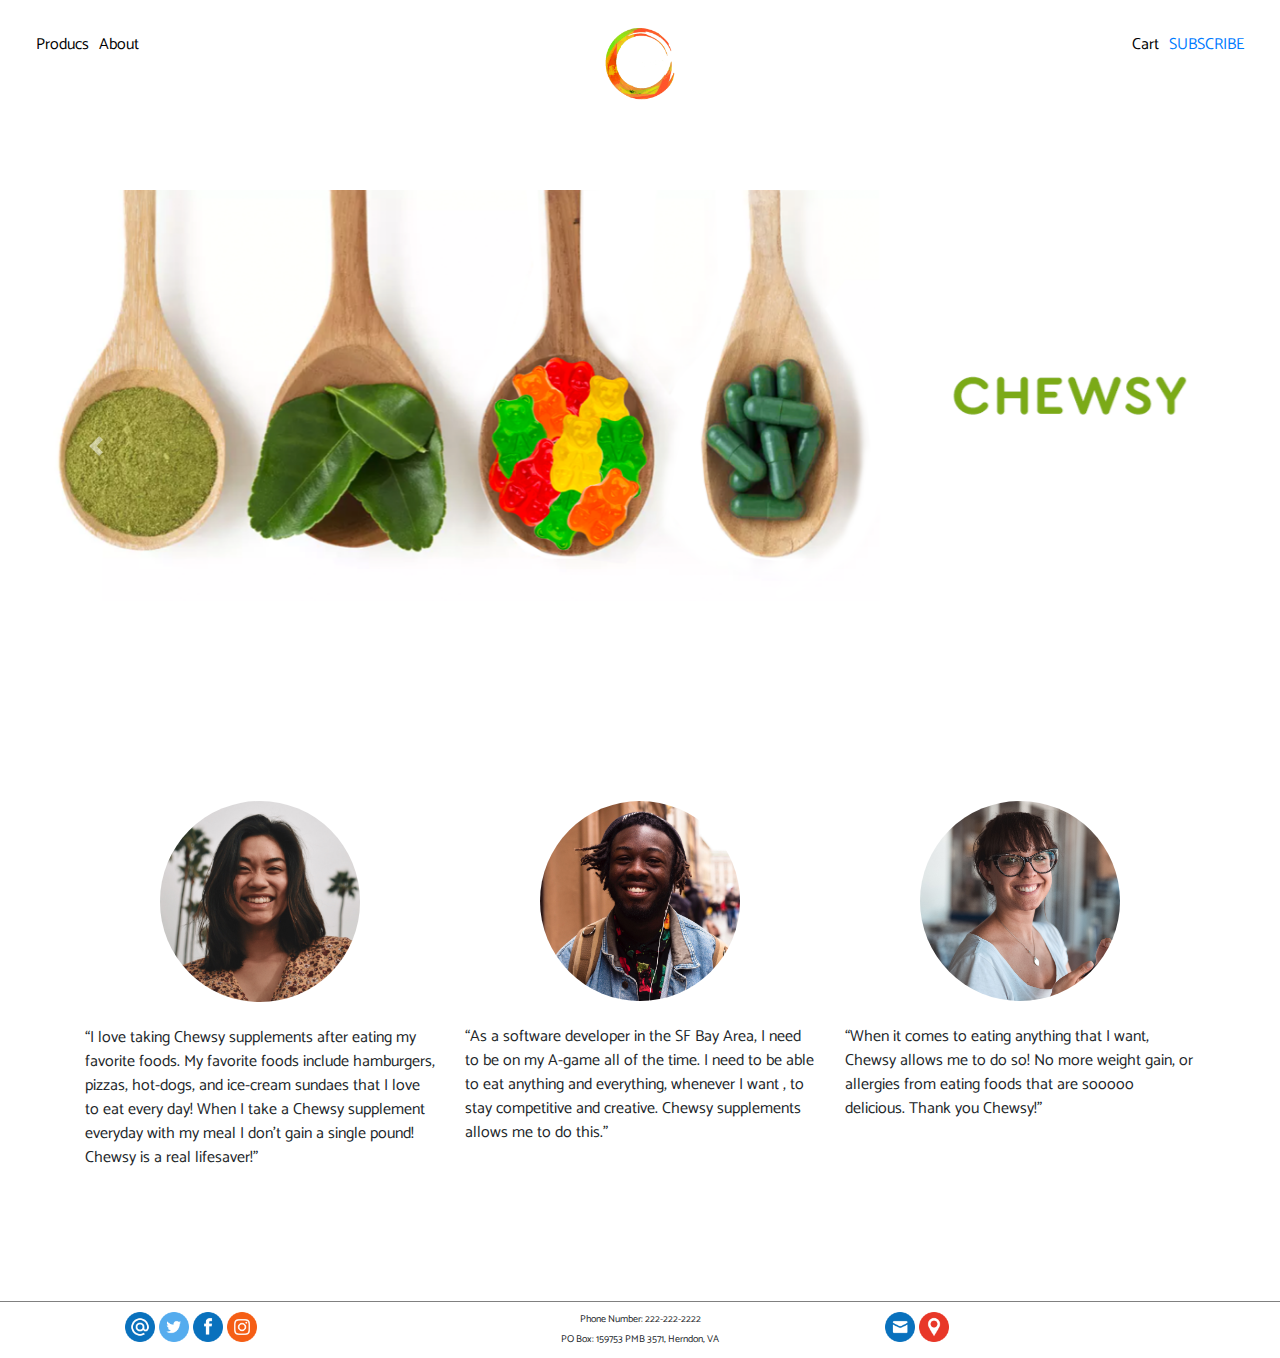
==== commit 4fc281d2: "adding last styling" ====
--- a/index.html
+++ b/index.html
@@ -7,7 +7,9 @@
   <!-- Bootstrap CSS -->
   <link rel="stylesheet" href="https://stackpath.bootstrapcdn.com/bootstrap/4.3.1/css/bootstrap.min.css"
     integrity="sha384-ggOyR0iXCbMQv3Xipma34MD+dH/1fQ784/j6cY/iJTQUOhcWr7x9JvoRxT2MZw1T" crossorigin="anonymous">
+    <link href="https://fonts.googleapis.com/css?family=Catamaran" rel="stylesheet">
   <link rel="stylesheet" href="./style.css" type="text/css">
+  
 </head>
 <body>
   <div class="navcontainer">
@@ -128,32 +130,33 @@
     </div>
   
 </div>
-<div class="container place-link-wrapper">
+<div class="container testimonial-wrapper">
     <div class="row d-flex justify-content-around">
         <div class="col-sm-4">
             <img class="testimonial-image" src="./images/joel-mott-1315248-unsplash.jpg" alt="Shops Icon">
             <br>
             <div class="quote-one">
-                <blockquote>Lorem ipsum dolor sit amet consectetur adipisicing elit. Porro aliquid veritatis magnam dignissimos commodi.</blockquote>
-                <blockquote>Lorem ipsum, dolor sit amet consectetur adipisicing elit. Optio mollitia, dicta architecto quo itaque ipsum blanditiis unde!</blockquote>
+                <blockquote>“I love taking Chewsy supplements after eating my favorite foods. My favorite foods include hamburgers, pizzas, hot-dogs, and ice-cream sundaes that I love to eat every day!  When I take a Chewsy supplement everyday with my meal I don't gain a single pound! Chewsy is a real lifesaver!"</blockquote>
+                <blockquote>“When it comes to eating anything that I want, Chewsy allows me to do so! No more weight gain, or allergies from eating foods that are sooooo delicious. Thank you Chewsy!”</blockquote>
+                <blockquote>“As a software developer in the SF Bay Area, I need to be on my A-game all of the time.  I need to be able to eat anything and everything, whenever I want , to stay competitive and creative. Chewsy supplements allows me to do this."</blockquote>
             </div>
         </div>
         <div class="col-sm-4 quotes">
             <img class="testimonial-image" src="./images/yingchou-han-241463-unsplash.jpg" alt="Restaurants Icon">
             <br>
             <div class="quote-two">
-                <blockquote>Lorem ipsum, dolor sit amet consectetur adipisicing elit. Optio mollitia, dicta architecto quo itaque ipsum blanditiis unde!</blockquote>
-                <blockquote>Lorem ipsum dolor sit amet consectetur adipisicing elit. Porro aliquid veritatis magnam dignissimos commodi.</blockquote>
-                <blockquote>Lorem ipsum dolor sit amet consectetur, adipisicing elit. Doloribus quae eos adipisci neque aspernatur reiciendis!</blockquote>
+                <blockquote>“As a software developer in the SF Bay Area, I need to be on my A-game all of the time.  I need to be able to eat anything and everything, whenever I want , to stay competitive and creative. Chewsy supplements allows me to do this."</blockquote>
+                <blockquote>“I love taking Chewsy supplements after eating my favorite foods. My favorite foods include hamburgers, pizzas, hot-dogs, and ice-cream sundaes that I love to eat every day!  When I take a Chewsy supplement everyday with my meal I don't gain a single pound! Chewsy is a real lifesaver!"</blockquote>
+                <blockquote>“When it comes to eating anything that I want, Chewsy allows me to do so! No more weight gain, or allergies from eating foods that are sooooo delicious. Thank you Chewsy!”</blockquote>
             </div>
         </div>
         <div class="col-sm-4 quotes">
             <img class="testimonial-image" src="./images/fabio-spinelli-695744-unsplash.jpg" alt="Parks Icon">
             <br>
             <div class="quote-three">
-                <blockquote>Lorem ipsum dolor sit amet consectetur, adipisicing elit. Doloribus quae eos adipisci neque aspernatur reiciendis!</blockquote>
-                <blockquote>Lorem ipsum, dolor sit amet consectetur adipisicing elit. Optio mollitia, dicta architecto quo itaque ipsum blanditiis unde!</blockquote>
-                <blockquote>Lorem ipsum dolor sit amet consectetur adipisicing elit. Porro aliquid veritatis magnam dignissimos commodi.</blockquote>
+                <blockquote>“When it comes to eating anything that I want, Chewsy allows me to do so! No more weight gain, or allergies from eating foods that are sooooo delicious. Thank you Chewsy!”</blockquote>
+                <blockquote>“As a software developer in the SF Bay Area, I need to be on my A-game all of the time.  I need to be able to eat anything and everything, whenever I want , to stay competitive and creative. Chewsy supplements allows me to do this."</blockquote>
+                <blockquote>“I love taking Chewsy supplements after eating my favorite foods. My favorite foods include hamburgers, pizzas, hot-dogs, and ice-cream sundaes that I love to eat every day!  When I take a Chewsy supplement everyday with my meal I don't gain a single pound! Chewsy is a real lifesaver!"</blockquote>
             </div>
         </div>
     </div>
@@ -193,7 +196,7 @@
                 <p>Phone Number: 222-222-2222</p>
                 <p>PO Box: 159753 PMB 3571, Herndon, VA</p>
             </div>
-            <div class="col lg justify-content-end">
+            <div class="col lg align-content-end">
                 <ul class="footer">
                     <li>
                         <a href="#">
--- a/style.css
+++ b/style.css
@@ -1,3 +1,7 @@
+body {
+  font-family: 'Catamaran', sans-serif;
+}
+
 .first-name-field:invalid {
   border: 1px solid red;
 }
@@ -85,24 +89,30 @@
 border: 1px solid red;
 }
 
+/* --------------------
+      Testimonials
+---------------------*/
+
 .testimonial-image {
-width: 250px;
+width: 200px;
 height: auto;
-border-radius: 250px;
-}
+border-radius: 200px;
+margin-left: auto;
+margin-right: auto;
+display: block;}
 
 blockquote {
 width: 100%
 }
 
-.quotes {
-height: 400px;
-}
-
-.copyright {
-float: right;
-}
-
+.testimonial-wrapper {
+height: 500px;
+margin-top: 100px;
+}
+
+/* --------------------
+      Footer
+---------------------*/
 .footer-wrapper {
   border-top: 1.5px solid gray;
   padding-top: 10px;
@@ -132,6 +142,10 @@
   margin-bottom: 5px;
 }
 
+right-icons {
+  align-items: right;
+}
+
 /* -----
 SVG Icons - svgicons.sparkk.fr
 ----- */
@@ -181,9 +195,9 @@
 
 @media only screen and (max-width: 575px) {
   .testimonial-image {
-      width: 250px;
+      width: 200px;
       height: auto;
-      border-radius: 250px;
+      border-radius: 200px;
       display: block;
       margin-left: auto;
       margin-right: auto;
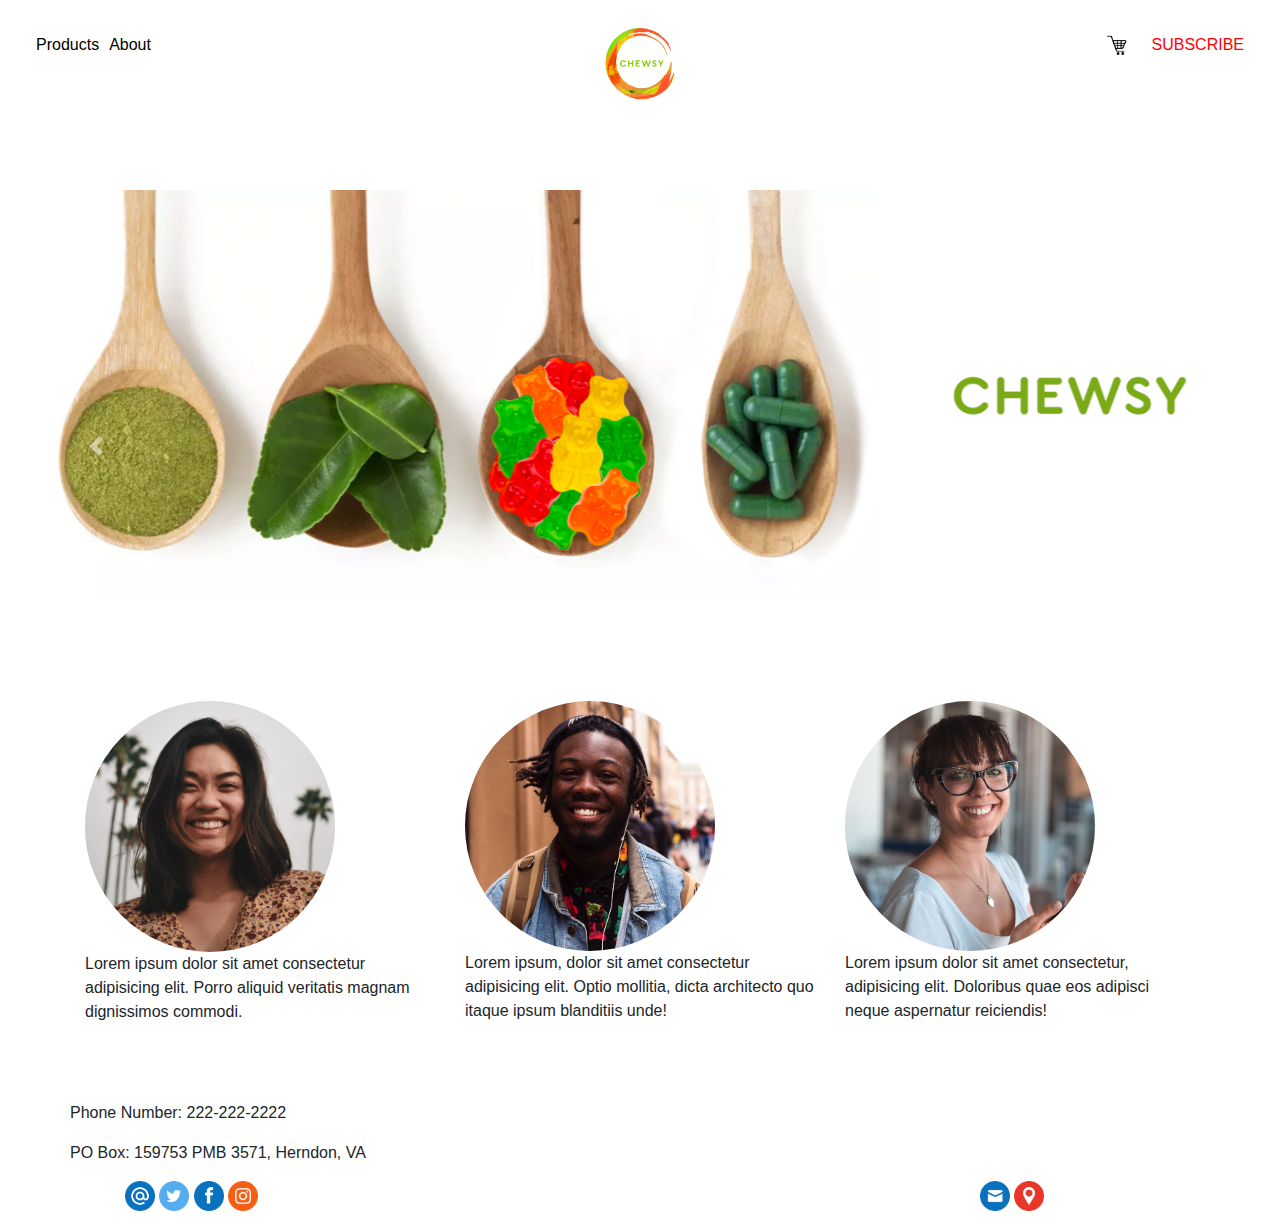
==== commit 7322f59a: "merging" ====
--- a/index.html
+++ b/index.html
@@ -1,16 +1,20 @@
 <!doctype html>
 <html lang="en">
+
+
 <head>
   <!-- Required meta tags -->
   <meta charset="utf-8">
   <meta name="viewport" content="width=device-width, initial-scale=1, shrink-to-fit=no">
+
   <!-- Bootstrap CSS -->
   <link rel="stylesheet" href="https://stackpath.bootstrapcdn.com/bootstrap/4.3.1/css/bootstrap.min.css"
     integrity="sha384-ggOyR0iXCbMQv3Xipma34MD+dH/1fQ784/j6cY/iJTQUOhcWr7x9JvoRxT2MZw1T" crossorigin="anonymous">
-    <link href="https://fonts.googleapis.com/css?family=Catamaran" rel="stylesheet">
   <link rel="stylesheet" href="./style.css" type="text/css">
-  
+
+
 </head>
+
 <body>
   <div class="navcontainer">
     <nav class="navbar navbar-expand-lg">
@@ -22,21 +26,26 @@
           </button>
           <div id="navbar" class="collapse navbar-collapse">
             <ul class="nav navbar-nav navbar-right">
-              <li class="active"><a href="#">Producs</a></li>
+              <li class="active"><a href="#">Products</a></li>
               <li><a href="#">About</a></li>
             </ul>
           </div>
+
           <a class="navbar-brand" href=""><img
-              src="./assets/chewsylogo.png" alt="CHEWSY">
+              src="./assets/logo-p6.png" alt="CHEWSY">
           </a>
           
         </div>
+
         <div id="navbar" class="collapse navbar-collapse">
           <ul class="nav navbar-nav ml-auto">
-              <li><a href="#">Cart</a></li>
+              <li><a href="#"><img src="./assets/shoppingcart-icon.png" alt=""></li>
           </ul>
           
-        </div>
+
+
+        </div>
+
         <ul id="submitnav" class="nav navbar-nav ml-auto">
             <li class="active"><a href="#demo" data-toggle="collapse">SUBSCRIBE</a></li>
           </ul>
@@ -68,10 +77,11 @@
               novalidate>
               <div id="mc_embed_signup_scroll">
                 <h2>JOIN OUR NEWS LETTER</h2>
+                <p>and enjoy 15% of your first order</p>
                 <div class="indicates-required"><span class="asterisk">*</span> indicates required</div>
                 <div class="mc-field-group">
                   
-                  <input type="email" value="" name="EMAIL" class="required email" id="mce-EMAIL" placeholder="Email">
+                  <input type="email" value="" name="EMAIL" class="required email" id="mce-EMAIL" placeholder="* Email">
                 </div>
                
                   <input type="text" value="" placeholder="First Name" name="FNAME" class="first-name-field" id="mce-FNAME" minlength="3"
@@ -80,6 +90,8 @@
                 
                   <input type="text" value="" placeholder="Last Name" name="LNAME" class="" id="mce-LNAME" minlength="3"
                     pattern="^(?=.*[a-z])(?=.*[A-Z]).*$">
+
+                    <h2></h2>
                     <div style="position: absolute; left: -5000px;" aria-hidden="true"><input type="text"
                       name="b_164281b2838ff1c99d3fb2825_e8949623ad" tabindex="-1" value=""></div>
                   <div class="clear"><input type="submit" value="Subscribe" name="subscribe" id="mc-embedded-subscribe"
@@ -112,10 +124,10 @@
             <img class="d-block w-100" src="./assets/Image01.png" alt="First slide">
           </div>
           <div class="carousel-item">
-            <img class="d-block w-100" src="./assets/carouel1.jpg"  alt="Second slide">
+            <img class="d-block w-100" src="./assets/Image2.png"  alt="Second slide">
           </div>
           <div class="carousel-item">
-            <img class="d-block w-100" src="./assets/carousel2.jpg"  alt="Third slide">
+            <img class="d-block w-100" src="./assets/image3.png"  alt="Third slide">
           </div>
         </div>
         <a class="carousel-control-prev" href="#carouselExampleIndicators" role="button" data-slide="prev">
@@ -130,42 +142,44 @@
     </div>
   
 </div>
-<div class="container testimonial-wrapper">
+<div class="container place-link-wrapper">
     <div class="row d-flex justify-content-around">
         <div class="col-sm-4">
             <img class="testimonial-image" src="./images/joel-mott-1315248-unsplash.jpg" alt="Shops Icon">
             <br>
             <div class="quote-one">
-                <blockquote>“I love taking Chewsy supplements after eating my favorite foods. My favorite foods include hamburgers, pizzas, hot-dogs, and ice-cream sundaes that I love to eat every day!  When I take a Chewsy supplement everyday with my meal I don't gain a single pound! Chewsy is a real lifesaver!"</blockquote>
-                <blockquote>“When it comes to eating anything that I want, Chewsy allows me to do so! No more weight gain, or allergies from eating foods that are sooooo delicious. Thank you Chewsy!”</blockquote>
-                <blockquote>“As a software developer in the SF Bay Area, I need to be on my A-game all of the time.  I need to be able to eat anything and everything, whenever I want , to stay competitive and creative. Chewsy supplements allows me to do this."</blockquote>
+                <blockquote>Lorem ipsum dolor sit amet consectetur adipisicing elit. Porro aliquid veritatis magnam dignissimos commodi.</blockquote>
+                <blockquote>Lorem ipsum, dolor sit amet consectetur adipisicing elit. Optio mollitia, dicta architecto quo itaque ipsum blanditiis unde!</blockquote>
             </div>
         </div>
         <div class="col-sm-4 quotes">
             <img class="testimonial-image" src="./images/yingchou-han-241463-unsplash.jpg" alt="Restaurants Icon">
             <br>
             <div class="quote-two">
-                <blockquote>“As a software developer in the SF Bay Area, I need to be on my A-game all of the time.  I need to be able to eat anything and everything, whenever I want , to stay competitive and creative. Chewsy supplements allows me to do this."</blockquote>
-                <blockquote>“I love taking Chewsy supplements after eating my favorite foods. My favorite foods include hamburgers, pizzas, hot-dogs, and ice-cream sundaes that I love to eat every day!  When I take a Chewsy supplement everyday with my meal I don't gain a single pound! Chewsy is a real lifesaver!"</blockquote>
-                <blockquote>“When it comes to eating anything that I want, Chewsy allows me to do so! No more weight gain, or allergies from eating foods that are sooooo delicious. Thank you Chewsy!”</blockquote>
+                <blockquote>Lorem ipsum, dolor sit amet consectetur adipisicing elit. Optio mollitia, dicta architecto quo itaque ipsum blanditiis unde!</blockquote>
+                <blockquote>Lorem ipsum dolor sit amet consectetur adipisicing elit. Porro aliquid veritatis magnam dignissimos commodi.</blockquote>
+                <blockquote>Lorem ipsum dolor sit amet consectetur, adipisicing elit. Doloribus quae eos adipisci neque aspernatur reiciendis!</blockquote>
             </div>
         </div>
         <div class="col-sm-4 quotes">
             <img class="testimonial-image" src="./images/fabio-spinelli-695744-unsplash.jpg" alt="Parks Icon">
             <br>
             <div class="quote-three">
-                <blockquote>“When it comes to eating anything that I want, Chewsy allows me to do so! No more weight gain, or allergies from eating foods that are sooooo delicious. Thank you Chewsy!”</blockquote>
-                <blockquote>“As a software developer in the SF Bay Area, I need to be on my A-game all of the time.  I need to be able to eat anything and everything, whenever I want , to stay competitive and creative. Chewsy supplements allows me to do this."</blockquote>
-                <blockquote>“I love taking Chewsy supplements after eating my favorite foods. My favorite foods include hamburgers, pizzas, hot-dogs, and ice-cream sundaes that I love to eat every day!  When I take a Chewsy supplement everyday with my meal I don't gain a single pound! Chewsy is a real lifesaver!"</blockquote>
+                <blockquote>Lorem ipsum dolor sit amet consectetur, adipisicing elit. Doloribus quae eos adipisci neque aspernatur reiciendis!</blockquote>
+                <blockquote>Lorem ipsum, dolor sit amet consectetur adipisicing elit. Optio mollitia, dicta architecto quo itaque ipsum blanditiis unde!</blockquote>
+                <blockquote>Lorem ipsum dolor sit amet consectetur adipisicing elit. Porro aliquid veritatis magnam dignissimos commodi.</blockquote>
             </div>
         </div>
     </div>
 </div>
-<div class="footer-wrapper">
+
+<div class="footer">
     <div class="container">
-        <div class="row justify-content-center">
-        </div>
-        <div class="row justify-content-center">
+        <div class="row">
+            <p>Phone Number: 222-222-2222</p>
+        </div>
+        <div class="row">
+            <p>PO Box: 159753 PMB 3571, Herndon, VA</p>
         </div>
         <div class="row">
             <div class="col lg">
@@ -192,11 +206,9 @@
                     </li>
                 </ul>
             </div>
-            <div class="col lg footer justify-content-lg-center">
-                <p>Phone Number: 222-222-2222</p>
-                <p>PO Box: 159753 PMB 3571, Herndon, VA</p>
-            </div>
-            <div class="col lg align-content-end">
+            <div class="col lg"></div>
+            <div class="col lg"></div>
+            <div class="col lg">
                 <ul class="footer">
                     <li>
                         <a href="#">
@@ -229,6 +241,7 @@
     var $mcj = jQuery.noConflict(true);
   </script>
   <!--End mc_embed_signup-->
+
   <script src="./app.js"></script>
   <!-- Optional JavaScript -->
   <!-- jQuery first, then Popper.js, then Bootstrap JS -->
@@ -242,4 +255,5 @@
     integrity="sha384-JjSmVgyd0p3pXB1rRibZUAYoIIy6OrQ6VrjIEaFf/nJGzIxFDsf4x0xIM+B07jRM" crossorigin="anonymous">
   </script>
 </body>
+
 </html>--- a/style.css
+++ b/style.css
@@ -1,149 +1,146 @@
-body {
-  font-family: 'Catamaran', sans-serif;
+.first-name-field:invalid {
+    border: 1px solid red;
+  }
+
+/* --------------------
+        Navbar
+ ---------------------*/
+  .navbar-brand {
+    transform: translateX(-50%);
+    left: 50%;
+    top:25%;
+    position: absolute;
+  }
+  
+
+  .navbar-brand {
+    padding: 0px;
+  }
+  .navbar-brand>img {
+    max-height:80px;
+    max-width: 80px;
+    /* padding: 1px 14px 30px 14px; */
+   
+  }
+  #navbar a {
+    color:black;
+  }
+  
+  
+  .navbar{
+    margin-bottom: 100px;
+    height:90px;
+    
+    
+  }
+  .navbar-nav li a {
+    padding: 30px 5px 15px 5px;
+   
+}
+.navbar-toggler-icon{
+  background-image: url("./assets/gummy-bear.png");
+}
+
+#submitnav  a{
+  color:red;
+ 
+
+}
+
+.navbar ul li img {
+  max-width: 30px;
+  max-height: 30px;
+}
+/* .navbar-brand img {
+  max-width:20px;
+  max-height:20px;
+} */
+  /* --------------------
+        Form
+ ---------------------*/
+ #header-form {
+   display: flex;
+   flex-direction: row;
+  
+   
+ }
+ #mc_embed_signup {
+   height:550px;
+   text-align:center;
+   background: #fff;
+   clear: left;
+   font: 14px Helvetica, Arial, sans-serif;
+   border: 1px solid;
+   
+  
+
+ }
+ #mc_embed_signup input {
+  margin:30px;
+  width:80%;
+  border-radius: 5px;
+   
+ }
+ #mc_embed_signup {
+  padding:30px;
+ }
+ #mc_embed_signup h2 {
+   color: rgb(175, 192, 62);
+   font-weight:bold;
+ }
+.button {
+   background-color:orange;
+   padding:10px;
+ }
+
+  /* --------------------
+        Carousel
+ ---------------------*/
+
+ .carousel-inner > .carousel-item > img {
+  width:100%;
+  height:100%;
+  margin-bottom:100px;
 }
 
 .first-name-field:invalid {
   border: 1px solid red;
 }
 
-/* --------------------
-      Navbar
----------------------*/
-.navbar-brand {
-  transform: translateX(-50%);
-  left: 50%;
-  top:25%;
-  position: absolute;
-}
-
-
-.navbar-brand {
-  padding: 0px;
-}
-.navbar-brand>img {
-  max-height:80px;
-  max-width: 80px;
-  /* padding: 1px 14px 30px 14px; */
- 
-}
-#navbar a {
-  color:black;
-}
-
-
-.navbar{
-  margin-bottom: 100px;
-  height:90px;
-  
-  
-}
-.navbar-nav li a {
-  padding: 30px 5px 15px 5px;
- 
-}
-.navbar-toggler-icon{
-background-image: url("./assets/gummy-bear.png");
-}
-
-#submitnav ul li a{
-color:black;
-}
-
-s
-/* .navbar-brand img {
-max-width:20px;
-max-height:20px;
-} */
-/* --------------------
-      Form
----------------------*/
-#header-form {
- display: flex;
- flex-direction: row;
-
- 
-}
-#mc_embed_signup {
- height:600px;
- text-align:center;
- background: #fff;
- clear: left;
- font: 14px Helvetica, Arial, sans-serif;
- border: 1px solid;
- 
-
-
-}
-
-/* --------------------
-      Carousel
----------------------*/
-
-.carousel-inner > .carousel-item > img {
-width:100%;
-height:100%;
-margin-bottom:100px;
-}
-
-.first-name-field:invalid {
-border: 1px solid red;
-}
-
-/* --------------------
-      Testimonials
----------------------*/
-
 .testimonial-image {
-width: 200px;
-height: auto;
-border-radius: 200px;
-margin-left: auto;
-margin-right: auto;
-display: block;}
+  width: 250px;
+  height: auto;
+  border-radius: 250px;
+}
 
 blockquote {
-width: 100%
-}
-
-.testimonial-wrapper {
-height: 500px;
-margin-top: 100px;
-}
-
-/* --------------------
-      Footer
----------------------*/
-.footer-wrapper {
-  border-top: 1.5px solid gray;
-  padding-top: 10px;
-}
-
-.footer-wrapper > .container > ul {
-list-style: none;
-}
-
-.footer-wrapper > 
+  width: 100%
+}
+
+.quotes {
+  height: 400px;
+}
+
+.copyright {
+  float: right;
+}
+
+.footer > .container > ul {
+  list-style: none;
+}
+
+.footer > 
 .container >  
 .row >
 .col >
 .footer >
-li {
-display: inline-block;
+ li {
+  display: inline-block;
 }
 
 .footer-icon {
-  width: 30px;
-  height: auto;
-}
-
-.footer > p {
-  font-size: 10px;
-  text-align: center;
-  margin-bottom: 5px;
-}
-
-right-icons {
-  align-items: right;
+    width: 30px;
+    height: auto;
 }
 
 /* -----
@@ -151,56 +148,56 @@
 ----- */
 
 .svg-icon {
-width: 2em;
-height: 2em;
+  width: 2em;
+  height: 2em;
 }
 
 .svg-icon path,
 .svg-icon polygon,
 .svg-icon rect {
-fill: #000000;
+  fill: #000000;
 }
 
 .svg-icon circle {
-stroke: #000000;
-stroke-width: 1;
+  stroke: #000000;
+  stroke-width: 1;
 }
 @media only screen and (max-width: 600px) {
-body {
-  background-color: lightblue;
-}
-#submitnav {
-  visibility:visible;
-}
-#mailchimp {
-  visibility: hidden;
-}
+  body {
+    background-color: lightblue;
+  }
+  #submitnav {
+    visibility:visible;
+  }
+  #mailchimp {
+    visibility: hidden;
+  }
 }
 
 @media only screen and (max-width: 992px) {
-  .testimonial-image {
-      width: 200px;
-      height: auto;
-      border-radius: 200px;
-    }
-}
-
-@media only screen and (max-width: 770px) {
-  .testimonial-image {
-      width: 150px;
-      height: auto;
-      border-radius: 150px;
-    }
-}
-
-@media only screen and (max-width: 575px) {
-  .testimonial-image {
-      width: 200px;
-      height: auto;
-      border-radius: 200px;
-      display: block;
-      margin-left: auto;
-      margin-right: auto;
-      width: 50%;
-    }
-}+    .testimonial-image {
+        width: 200px;
+        height: auto;
+        border-radius: 200px;
+      }
+  }
+
+  @media only screen and (max-width: 770px) {
+    .testimonial-image {
+        width: 150px;
+        height: auto;
+        border-radius: 150px;
+      }
+  }
+
+  @media only screen and (max-width: 575px) {
+    .testimonial-image {
+        width: 250px;
+        height: auto;
+        border-radius: 250px;
+        display: block;
+        margin-left: auto;
+        margin-right: auto;
+        width: 50%;
+      }
+  }
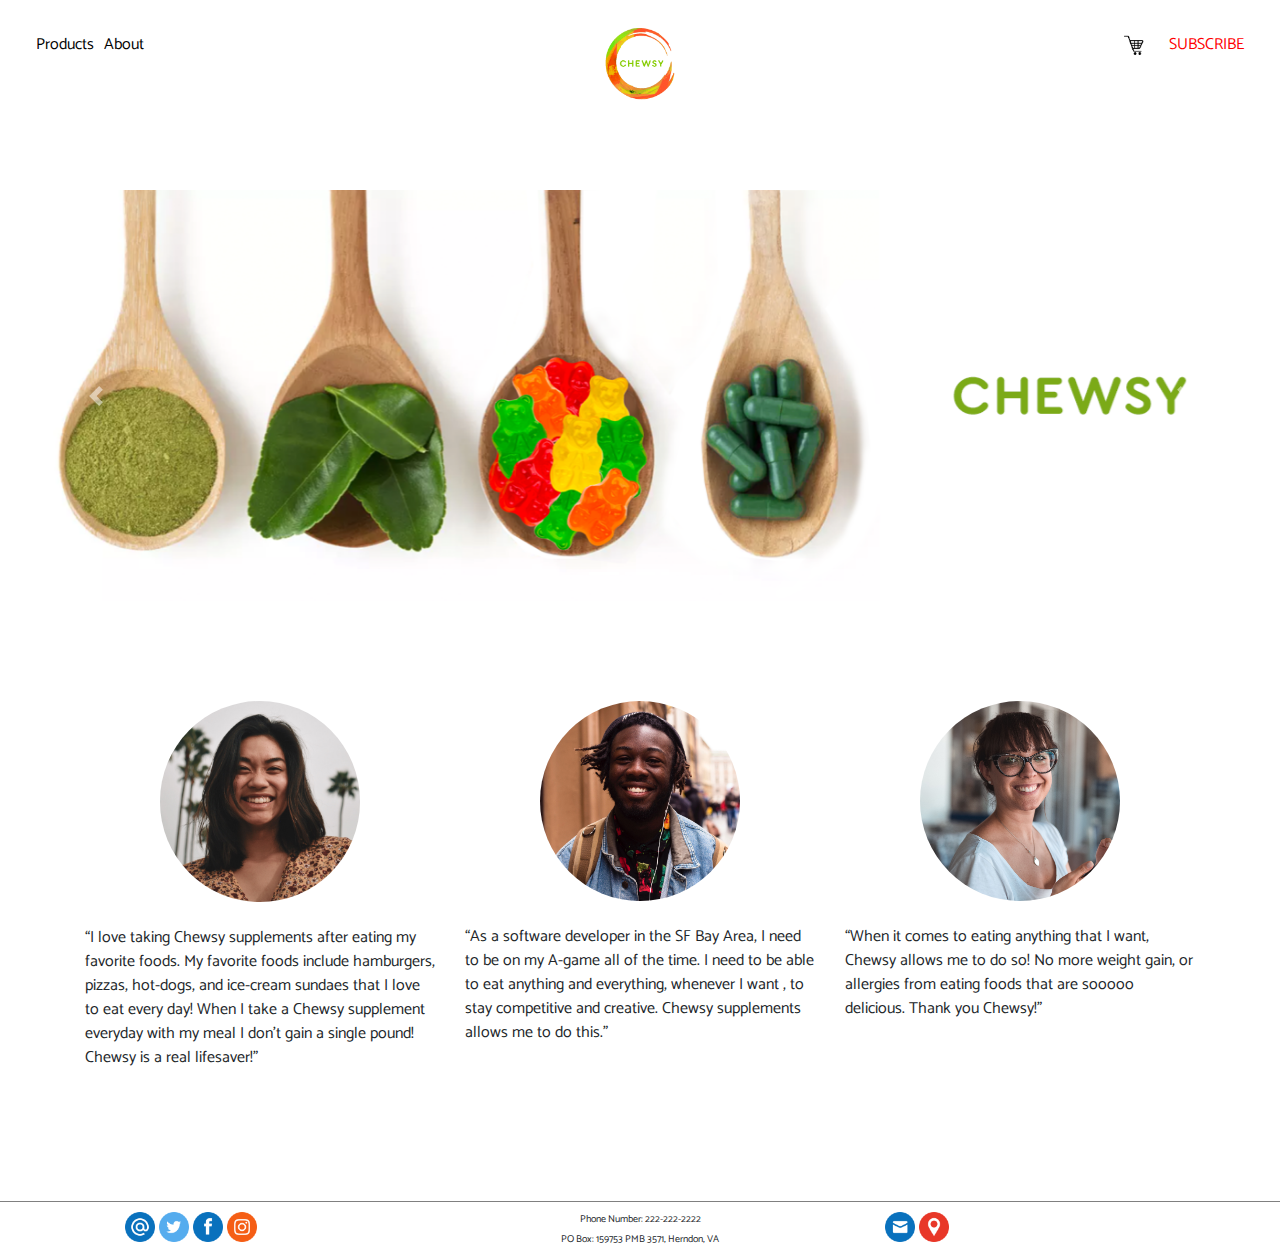
==== commit b57230e0: "merging" ====
--- a/index.html
+++ b/index.html
@@ -1,20 +1,18 @@
 <!doctype html>
 <html lang="en">
-
-
 <head>
   <!-- Required meta tags -->
   <meta charset="utf-8">
   <meta name="viewport" content="width=device-width, initial-scale=1, shrink-to-fit=no">
-
   <!-- Bootstrap CSS -->
   <link rel="stylesheet" href="https://stackpath.bootstrapcdn.com/bootstrap/4.3.1/css/bootstrap.min.css"
     integrity="sha384-ggOyR0iXCbMQv3Xipma34MD+dH/1fQ784/j6cY/iJTQUOhcWr7x9JvoRxT2MZw1T" crossorigin="anonymous">
+    <link href="https://fonts.googleapis.com/css?family=Catamaran" rel="stylesheet">
   <link rel="stylesheet" href="./style.css" type="text/css">
 
 
+  
 </head>
-
 <body>
   <div class="navcontainer">
     <nav class="navbar navbar-expand-lg">
@@ -30,22 +28,17 @@
               <li><a href="#">About</a></li>
             </ul>
           </div>
-
           <a class="navbar-brand" href=""><img
               src="./assets/logo-p6.png" alt="CHEWSY">
           </a>
           
         </div>
-
         <div id="navbar" class="collapse navbar-collapse">
           <ul class="nav navbar-nav ml-auto">
               <li><a href="#"><img src="./assets/shoppingcart-icon.png" alt=""></li>
           </ul>
           
-
-
-        </div>
-
+        </div>
         <ul id="submitnav" class="nav navbar-nav ml-auto">
             <li class="active"><a href="#demo" data-toggle="collapse">SUBSCRIBE</a></li>
           </ul>
@@ -56,7 +49,7 @@
   </div>
   
     
-    <div class=row>
+  <div class="row">
   <div id="demo" class="collapse">
       <div class="col-sm-12">
           <link href="//cdn-images.mailchimp.com/embedcode/classic-10_7.css" rel="stylesheet" type="text/css">
@@ -124,7 +117,7 @@
             <img class="d-block w-100" src="./assets/Image01.png" alt="First slide">
           </div>
           <div class="carousel-item">
-            <img class="d-block w-100" src="./assets/Image2.png"  alt="Second slide">
+            <img class="d-block w-100" src="./assets/image2.png"  alt="Second slide">
           </div>
           <div class="carousel-item">
             <img class="d-block w-100" src="./assets/image3.png"  alt="Third slide">
@@ -142,44 +135,42 @@
     </div>
   
 </div>
-<div class="container place-link-wrapper">
+<div class="container testimonial-wrapper">
     <div class="row d-flex justify-content-around">
         <div class="col-sm-4">
             <img class="testimonial-image" src="./images/joel-mott-1315248-unsplash.jpg" alt="Shops Icon">
             <br>
             <div class="quote-one">
-                <blockquote>Lorem ipsum dolor sit amet consectetur adipisicing elit. Porro aliquid veritatis magnam dignissimos commodi.</blockquote>
-                <blockquote>Lorem ipsum, dolor sit amet consectetur adipisicing elit. Optio mollitia, dicta architecto quo itaque ipsum blanditiis unde!</blockquote>
+                <blockquote>“I love taking Chewsy supplements after eating my favorite foods. My favorite foods include hamburgers, pizzas, hot-dogs, and ice-cream sundaes that I love to eat every day!  When I take a Chewsy supplement everyday with my meal I don't gain a single pound! Chewsy is a real lifesaver!"</blockquote>
+                <blockquote>“When it comes to eating anything that I want, Chewsy allows me to do so! No more weight gain, or allergies from eating foods that are sooooo delicious. Thank you Chewsy!”</blockquote>
+                <blockquote>“As a software developer in the SF Bay Area, I need to be on my A-game all of the time.  I need to be able to eat anything and everything, whenever I want , to stay competitive and creative. Chewsy supplements allows me to do this."</blockquote>
             </div>
         </div>
         <div class="col-sm-4 quotes">
             <img class="testimonial-image" src="./images/yingchou-han-241463-unsplash.jpg" alt="Restaurants Icon">
             <br>
             <div class="quote-two">
-                <blockquote>Lorem ipsum, dolor sit amet consectetur adipisicing elit. Optio mollitia, dicta architecto quo itaque ipsum blanditiis unde!</blockquote>
-                <blockquote>Lorem ipsum dolor sit amet consectetur adipisicing elit. Porro aliquid veritatis magnam dignissimos commodi.</blockquote>
-                <blockquote>Lorem ipsum dolor sit amet consectetur, adipisicing elit. Doloribus quae eos adipisci neque aspernatur reiciendis!</blockquote>
+                <blockquote>“As a software developer in the SF Bay Area, I need to be on my A-game all of the time.  I need to be able to eat anything and everything, whenever I want , to stay competitive and creative. Chewsy supplements allows me to do this."</blockquote>
+                <blockquote>“I love taking Chewsy supplements after eating my favorite foods. My favorite foods include hamburgers, pizzas, hot-dogs, and ice-cream sundaes that I love to eat every day!  When I take a Chewsy supplement everyday with my meal I don't gain a single pound! Chewsy is a real lifesaver!"</blockquote>
+                <blockquote>“When it comes to eating anything that I want, Chewsy allows me to do so! No more weight gain, or allergies from eating foods that are sooooo delicious. Thank you Chewsy!”</blockquote>
             </div>
         </div>
         <div class="col-sm-4 quotes">
             <img class="testimonial-image" src="./images/fabio-spinelli-695744-unsplash.jpg" alt="Parks Icon">
             <br>
             <div class="quote-three">
-                <blockquote>Lorem ipsum dolor sit amet consectetur, adipisicing elit. Doloribus quae eos adipisci neque aspernatur reiciendis!</blockquote>
-                <blockquote>Lorem ipsum, dolor sit amet consectetur adipisicing elit. Optio mollitia, dicta architecto quo itaque ipsum blanditiis unde!</blockquote>
-                <blockquote>Lorem ipsum dolor sit amet consectetur adipisicing elit. Porro aliquid veritatis magnam dignissimos commodi.</blockquote>
+                <blockquote>“When it comes to eating anything that I want, Chewsy allows me to do so! No more weight gain, or allergies from eating foods that are sooooo delicious. Thank you Chewsy!”</blockquote>
+                <blockquote>“As a software developer in the SF Bay Area, I need to be on my A-game all of the time.  I need to be able to eat anything and everything, whenever I want , to stay competitive and creative. Chewsy supplements allows me to do this."</blockquote>
+                <blockquote>“I love taking Chewsy supplements after eating my favorite foods. My favorite foods include hamburgers, pizzas, hot-dogs, and ice-cream sundaes that I love to eat every day!  When I take a Chewsy supplement everyday with my meal I don't gain a single pound! Chewsy is a real lifesaver!"</blockquote>
             </div>
         </div>
     </div>
 </div>
-
-<div class="footer">
+<div class="footer-wrapper">
     <div class="container">
-        <div class="row">
-            <p>Phone Number: 222-222-2222</p>
-        </div>
-        <div class="row">
-            <p>PO Box: 159753 PMB 3571, Herndon, VA</p>
+        <div class="row justify-content-center">
+        </div>
+        <div class="row justify-content-center">
         </div>
         <div class="row">
             <div class="col lg">
@@ -206,9 +197,11 @@
                     </li>
                 </ul>
             </div>
-            <div class="col lg"></div>
-            <div class="col lg"></div>
-            <div class="col lg">
+            <div class="col lg footer justify-content-lg-center">
+                <p>Phone Number: 222-222-2222</p>
+                <p>PO Box: 159753 PMB 3571, Herndon, VA</p>
+            </div>
+            <div class="col lg align-content-end">
                 <ul class="footer">
                     <li>
                         <a href="#">
@@ -241,7 +234,6 @@
     var $mcj = jQuery.noConflict(true);
   </script>
   <!--End mc_embed_signup-->
-
   <script src="./app.js"></script>
   <!-- Optional JavaScript -->
   <!-- jQuery first, then Popper.js, then Bootstrap JS -->
@@ -255,5 +247,4 @@
     integrity="sha384-JjSmVgyd0p3pXB1rRibZUAYoIIy6OrQ6VrjIEaFf/nJGzIxFDsf4x0xIM+B07jRM" crossorigin="anonymous">
   </script>
 </body>
-
 </html>--- a/style.css
+++ b/style.css
@@ -1,44 +1,48 @@
+body {
+  font-family: 'Catamaran', sans-serif;
+}
+
 .first-name-field:invalid {
-    border: 1px solid red;
-  }
-
-/* --------------------
-        Navbar
- ---------------------*/
-  .navbar-brand {
-    transform: translateX(-50%);
-    left: 50%;
-    top:25%;
-    position: absolute;
-  }
-  
-
-  .navbar-brand {
-    padding: 0px;
-  }
-  .navbar-brand>img {
-    max-height:80px;
-    max-width: 80px;
-    /* padding: 1px 14px 30px 14px; */
-   
-  }
-  #navbar a {
-    color:black;
-  }
-  
-  
-  .navbar{
-    margin-bottom: 100px;
-    height:90px;
-    
-    
-  }
-  .navbar-nav li a {
-    padding: 30px 5px 15px 5px;
-   
+  border: 1px solid red;
+}
+
+/* --------------------
+      Navbar
+---------------------*/
+.navbar-brand {
+  transform: translateX(-50%);
+  left: 50%;
+  top:25%;
+  position: absolute;
+}
+
+
+.navbar-brand {
+  padding: 0px;
+}
+.navbar-brand>img {
+  max-height:80px;
+  max-width: 80px;
+  /* padding: 1px 14px 30px 14px; */
+ 
+}
+#navbar a {
+  color:black;
+}
+
+
+.navbar{
+  margin-bottom: 100px;
+  height:90px;
+  
+  
+}
+.navbar-nav li a {
+  padding: 30px 5px 15px 5px;
+ 
 }
 .navbar-toggler-icon{
-  background-image: url("./assets/gummy-bear.png");
+background-image: url("./assets/gummy-bear.png");
 }
 
 #submitnav  a{
@@ -52,8 +56,8 @@
   max-height: 30px;
 }
 /* .navbar-brand img {
-  max-width:20px;
-  max-height:20px;
+max-width:20px;
+max-height:20px;
 } */
   /* --------------------
         Form
@@ -93,54 +97,78 @@
    padding:10px;
  }
 
-  /* --------------------
-        Carousel
- ---------------------*/
-
- .carousel-inner > .carousel-item > img {
-  width:100%;
-  height:100%;
-  margin-bottom:100px;
+
+}
+
+/* --------------------
+      Carousel
+---------------------*/
+
+.carousel-inner > .carousel-item > img {
+width:100%;
+height:100%;
+margin-bottom:100px;
 }
 
 .first-name-field:invalid {
-  border: 1px solid red;
-}
+border: 1px solid red;
+}
+
+/* --------------------
+      Testimonials
+---------------------*/
 
 .testimonial-image {
-  width: 250px;
-  height: auto;
-  border-radius: 250px;
-}
+width: 200px;
+height: auto;
+border-radius: 200px;
+margin-left: auto;
+margin-right: auto;
+display: block;}
 
 blockquote {
-  width: 100%
-}
-
-.quotes {
-  height: 400px;
-}
-
-.copyright {
-  float: right;
-}
-
-.footer > .container > ul {
-  list-style: none;
-}
-
-.footer > 
+width: 100%
+}
+
+.testimonial-wrapper {
+height: 500px;
+margin-top: 100px;
+}
+
+/* --------------------
+      Footer
+---------------------*/
+.footer-wrapper {
+  border-top: 1.5px solid gray;
+  padding-top: 10px;
+}
+
+.footer-wrapper > .container > ul {
+list-style: none;
+}
+
+.footer-wrapper > 
 .container >  
 .row >
 .col >
 .footer >
- li {
-  display: inline-block;
+li {
+display: inline-block;
 }
 
 .footer-icon {
-    width: 30px;
-    height: auto;
+  width: 30px;
+  height: auto;
+}
+
+.footer > p {
+  font-size: 10px;
+  text-align: center;
+  margin-bottom: 5px;
+}
+
+right-icons {
+  align-items: right;
 }
 
 /* -----
@@ -148,56 +176,46 @@
 ----- */
 
 .svg-icon {
-  width: 2em;
-  height: 2em;
+width: 2em;
+height: 2em;
 }
 
 .svg-icon path,
 .svg-icon polygon,
 .svg-icon rect {
-  fill: #000000;
+fill: #000000;
 }
 
 .svg-icon circle {
-  stroke: #000000;
-  stroke-width: 1;
-}
-@media only screen and (max-width: 600px) {
-  body {
-    background-color: lightblue;
-  }
-  #submitnav {
-    visibility:visible;
-  }
-  #mailchimp {
-    visibility: hidden;
-  }
-}
+stroke: #000000;
+stroke-width: 1;
+}
+
 
 @media only screen and (max-width: 992px) {
-    .testimonial-image {
-        width: 200px;
-        height: auto;
-        border-radius: 200px;
-      }
-  }
-
-  @media only screen and (max-width: 770px) {
-    .testimonial-image {
-        width: 150px;
-        height: auto;
-        border-radius: 150px;
-      }
-  }
-
-  @media only screen and (max-width: 575px) {
-    .testimonial-image {
-        width: 250px;
-        height: auto;
-        border-radius: 250px;
-        display: block;
-        margin-left: auto;
-        margin-right: auto;
-        width: 50%;
-      }
-  }
+  .testimonial-image {
+      width: 200px;
+      height: auto;
+      border-radius: 200px;
+    }
+}
+
+@media only screen and (max-width: 770px) {
+  .testimonial-image {
+      width: 150px;
+      height: auto;
+      border-radius: 150px;
+    }
+}
+
+@media only screen and (max-width: 575px) {
+  .testimonial-image {
+      width: 200px;
+      height: auto;
+      border-radius: 200px;
+      display: block;
+      margin-left: auto;
+      margin-right: auto;
+      width: 50%;
+    }
+}